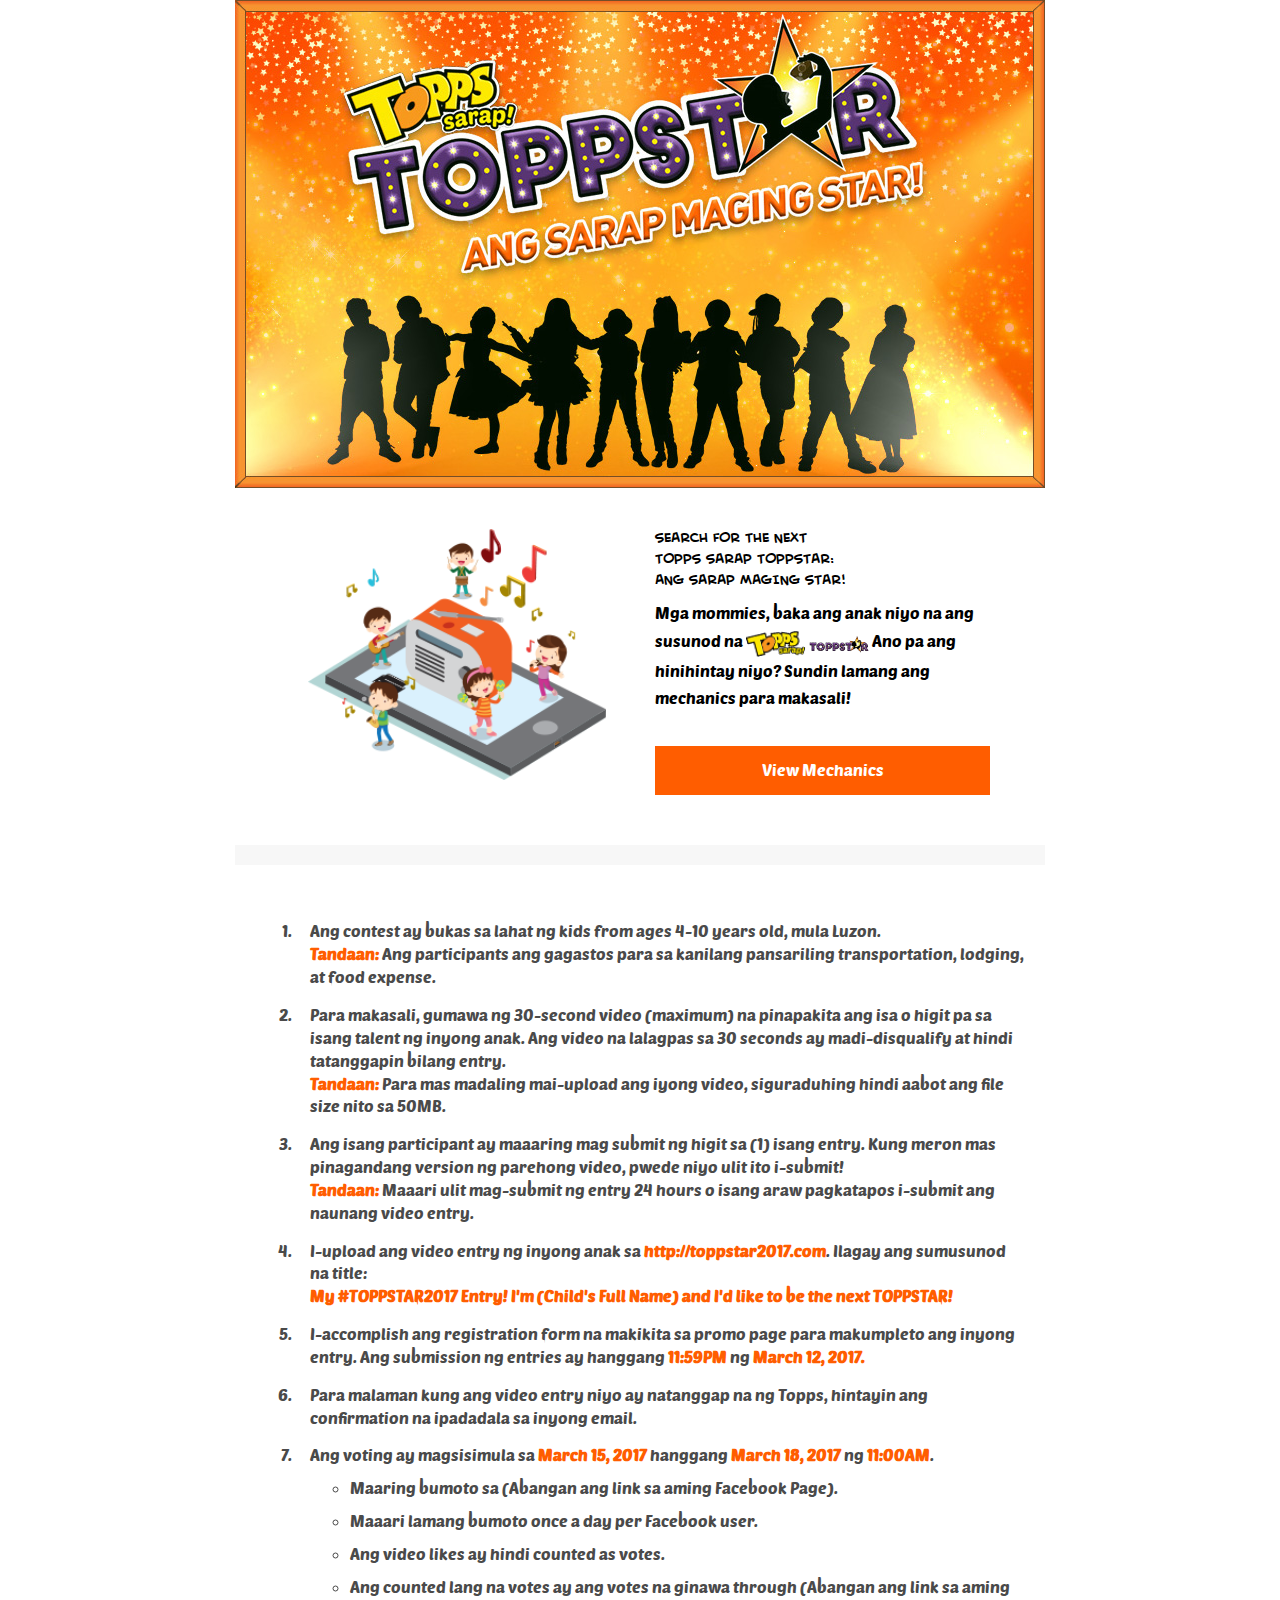
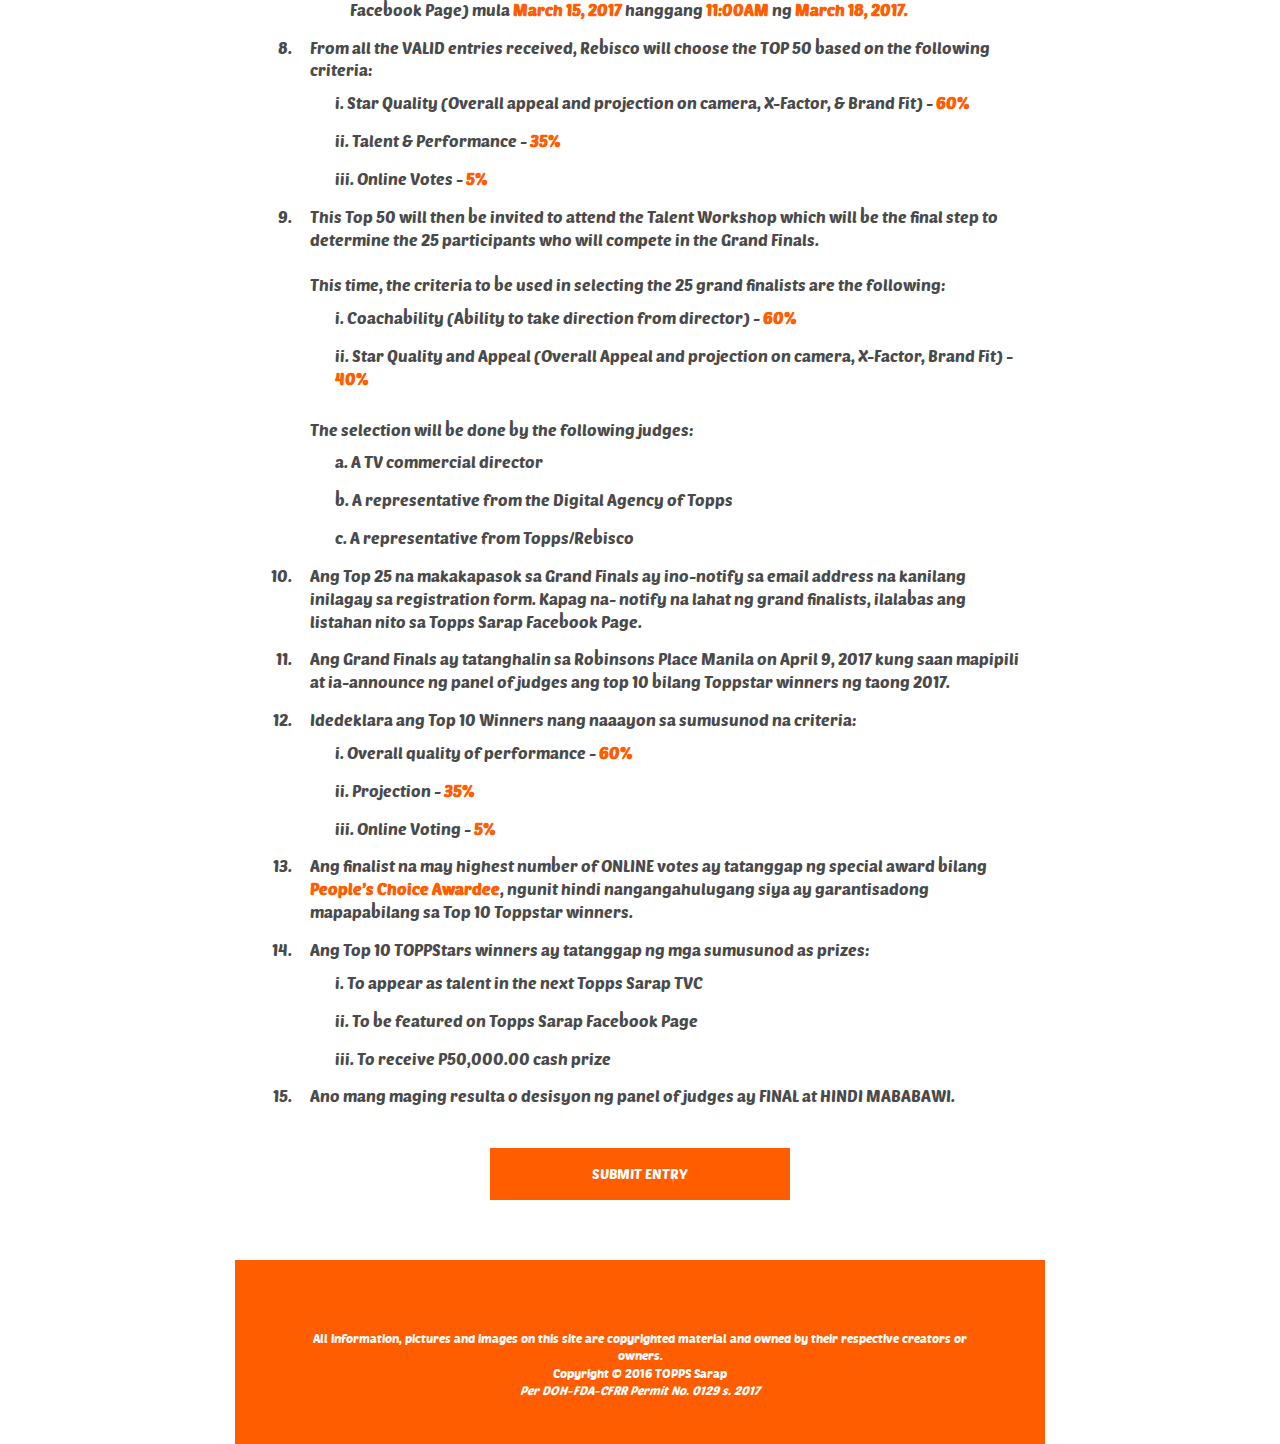
==== index.html @ 6202a11b "all are added" ====
<!DOCTYPE html>
<html lang="en">
  <head>
    <meta charset="utf-8">
    <meta http-equiv="X-UA-Compatible" content="IE=edge">
    <meta name="viewport" content="width=device-width, initial-scale=1">
    <!-- The above 3 meta tags *must* come first in the head; any other head content must come *after* these tags -->
    <title>Topps</title>

    <!-- Bootstrap -->
    <link href="bootstrap/css/bootstrap.min.css" rel="stylesheet">
    <!-- Custom CSS -->
    <link href="css/input.css" rel="stylesheet">
    <!-- Add fancybox -->
    <link rel="stylesheet" href="fancybox/source/jquery.fancybox.css" type="text/css" media="screen" />
    <link rel="stylesheet" href="fancybox/source/helpers/jquery.fancybox-buttons.css" type="text/css" media="screen" />
    <link rel="stylesheet" href="fancybox/source/helpers/jquery.fancybox-thumbs.css" type="text/css" media="screen" />

    <!-- HTML5 shim and Respond.js for IE8 support of HTML5 elements and media queries -->
    <!-- WARNING: Respond.js doesn't work if you view the page via file:// -->
    <!--[if lt IE 9]>
      <script src="https://oss.maxcdn.com/html5shiv/3.7.3/html5shiv.min.js"></script>
      <script src="https://oss.maxcdn.com/respond/1.4.2/respond.min.js"></script>
    <![endif]-->
  </head>
  <body>
  <div id='woobox-root'></div>
	<script>(function(d, s, id) {
	var js, fjs = d.getElementsByTagName(s)[0];
	if (d.getElementById(id)) return;
	js = d.createElement(s); js.id = id;
	js.src = "//woobox.com/js/plugins/woo.js";
	fjs.parentNode.insertBefore(js, fjs);
	}(document, 'script', 'woobox-sdk'));</script>
  <h1 class="hide">Search for the next toppstar: sarap maging star!</h1>
    <div class="container main-container">
      <div class="header-banner hide">
        <img src="images/logo.png" id="logo" alt="topps-logo">
        <div class="banner-caption">
          <p class="headline">Lorem Ipsum Dolor</p>
          <p>Lorem ipsum dolor sit amet, consectetur adipiscing elit,<br/>
          sed do eiusmod tempor incididunt ut labore et dolore magna aliqua.</p>
        </div>
      </div>

      <div class="header-ban">
        <img src="images/pic1.jpg" id="logo" alt="topps-logo">
      </div>

      <div class="row block-1">
        <div class="col-sm-6 image-block">
          <img src="images/pic2.png" alt="kids" id="kids">
        </div>
        <div class="col-sm-6 descrp">
          <p class="head-p">SEARCH FOR THE NEXT <br/> TOPPS SARAP TOPPSTAR: <br/>ANG SARAP MAGING STAR!</p>
          <p>Mga mommies, baka ang anak niyo na ang <br> susunod na  <img src="images/pic3.png" alt=""> <img src="images/pic4.png" alt=""> Ano pa ang hinihintay niyo? Sundin lamang ang mechanics para makasali!</p>
          <p><a href="#mechanics" class="button-mech desktop">View Mechanics</a></p>
          <p><a href="#mechanics-modal" class="button-mech mobile hide" data-toggle="modal" data-target="#mechnics-modal">View Mechanics</a></p>
        </div>
      </div>

      <div id="submit-entry" class="row block-2">
        <div class="parent-woobox">
          <div class='woobox-offer' data-offer='hb5vfk'></div>
        </div>
        
      </div>

      <div id="mechanics" class="row block-3 desktop">
        <ol>
        <li>Ang contest ay bukas sa lahat ng kids from ages 4-10 years old, mula Luzon.<br/>
              <strong>Tandaan:</strong> Ang participants ang gagastos para sa kanilang pansariling transportation, lodging, at food expense.</li>
        <li>Para makasali, gumawa ng 30-second video (maximum) na pinapakita ang isa o higit pa sa isang talent ng inyong anak. Ang video na lalagpas sa 30 seconds ay madi-disqualify at hindi tatanggapin bilang entry.<br/>
        <strong>Tandaan:</strong> Para mas madaling mai-upload ang iyong video, siguraduhing hindi aabot ang file size nito sa 50MB.</li>
        <li>Ang isang participant ay maaaring mag submit ng higit sa (1) isang entry. Kung meron mas pinagandang version ng parehong video, pwede niyo ulit ito i-submit!<br/>
              <strong>Tandaan:</strong> Maaari ulit mag-submit ng entry 24 hours o isang araw pagkatapos i-submit ang naunang video entry.</li>
        <li>I-upload ang video entry ng inyong anak sa  <strong>http://toppstar2017.com</strong>. Ilagay ang sumusunod na title: <br/>
              <strong>My #TOPPSTAR2017 Entry! I&#39;m (Child&#39;s Full Name) and I&#39;d like to be the next TOPPSTAR!</strong></li>
        <li>I-accomplish ang registration form na makikita sa promo page para makumpleto ang inyong entry. Ang submission ng entries ay hanggang <strong>11:59PM</strong> ng <strong>March 12, 2017.</strong></li>
        <li>Para malaman kung ang video entry niyo ay natanggap na ng Topps, hintayin ang confirmation na ipadadala sa inyong email.</li>
        <li>Ang voting ay magsisimula sa <strong>March 15, 2017</strong> hanggang <strong>March 18, 2017</strong> ng <strong>11:00AM</strong>.
          <ul>
            <li>Maaring bumoto sa (Abangan ang link sa aming Facebook Page).</li>
            <li>Maaari lamang bumoto once a day per Facebook user.</li>
            <li>Ang video likes ay hindi counted as votes.</li>
            <li>Ang counted lang na votes ay ang votes na ginawa through (Abangan ang link sa aming Facebook Page) mula <strong>March 15, 2017</strong> hanggang <strong>11:00AM</strong> ng <strong>March 18, 2017.</strong></li>
          </ul>
        </li>
        <li>From all the VALID entries received, Rebisco will choose the TOP 50 based on the following criteria:<br/>
          <span>i. Star Quality (Overall appeal and projection on camera, X-Factor, &amp; Brand Fit) - <strong>60%</strong></span>
          <span>ii. Talent &amp; Performance - <strong>35%</strong></span>
          <span class="span-last">iii. Online Votes - <strong>5%</strong></span>
        </li>
        <li>This Top 50 will then be invited to attend the Talent Workshop which will be the final step to determine the 25 participants who will compete in the Grand Finals. <br/><br/>
          This time, the criteria to be used in selecting the 25 grand finalists are the following:<br/>
          <span>i. Coachability (Ability to take direction from director) - <strong>60%</strong></span>
          <span>ii. Star Quality and Appeal (Overall Appeal and projection on camera, X-Factor, Brand Fit) - <strong>40%</strong></span>

          <br/>The selection will be done by the following judges:<br/>
          <span>a. A TV commercial director</span>
          <span>b. A representative from the Digital Agency of Topps</span>
          <span class="span-last">c. A representative from Topps/Rebisco</span>
        </li>
        <li>Ang Top 25 na makakapasok sa Grand Finals ay ino-notify sa email address na kanilang inilagay sa registration form. Kapag na- notify na lahat ng grand finalists, ilalabas ang listahan nito sa Topps Sarap Facebook Page.</li>
        <li>Ang Grand Finals ay tatanghalin sa Robinsons Place Manila on April 9, 2017 kung saan mapipili at ia-announce ng panel of judges ang top 10 bilang Toppstar winners ng taong 2017.</li>
        <li>Idedeklara ang Top 10 Winners nang naaayon sa sumusunod na criteria:<br/>
            <span>i. Overall quality of performance - <strong>60%</strong></span>
            <span>ii. Projection - <strong>35%</strong></span>
            <span class ="span-last">iii. Online Voting - <strong>5%</strong></span>
        </li>
        <li>Ang finalist na may highest number of ONLINE votes ay tatanggap ng special award bilang <strong>People’s Choice Awardee</strong>, ngunit hindi nangangahulugang siya ay garantisadong mapapabilang sa Top 10 Toppstar winners.</li>
        <li>Ang Top 10 TOPPStars winners ay tatanggap ng mga sumusunod as prizes:<br/>
            <span>i. To appear as talent in the next Topps Sarap TVC</span>
            <span>ii. To be featured on Topps Sarap Facebook Page</span>
            <span class="span-last">iii. To receive P50,000.00 cash prize</span>
        </li>
        <li>Ano mang maging resulta o desisyon ng panel of judges ay FINAL at HINDI MABABAWI.</li>
        </ol>

        <a href = "#submit-entry">SUBMIT ENTRY</a>

      </div>

      <div id="mechnics-modal" class="modal fade" role="dialog">
        <div class="modal-dialog ">
          <div class="modal-content">
            <div class="modal-header">
              <button type="button" class="close" data-dismiss="modal">&times;</button>
              <h4 class="modal-title">Toppstar Mechanics</h4>
            </div>
            <div class="modal-body">
              <div id="mechanics" class="row block-3 mobile">
                <ol>
                <li>Ang contest ay bukas sa lahat ng kids from ages 4-10 years old, mula Luzon.<br/>
                      <strong>Tandaan:</strong> Ang participants ang gagastos para sa kanilang pansariling transportation, lodging, at food expense.</li>
                <li>Para makasali, gumawa ng 30-second video (maximum) na pinapakita ang isa o higit pa sa isang talent ng inyong anak. Ang video na lalagpas sa 30 seconds ay madi-disqualify at hindi tatanggapin bilang entry.</li>
                <li>Ang isang participant ay maaaring mag submit ng higit sa (1) isang entry. Kung meron mas pinagandang version ng parehong video, pwede niyo ulit ito i-submit!<br/>
                      <strong>Tandaan:</strong> Maaari ulit mag-submit ng entry 24 hours o isang araw pagkatapos i-submit ang naunang video entry.</li>
                <li>I-upload ang video entry ng inyong anak sa &lt;Facebook microsite link&gt;. Ilagay ang sumusunod na title: <br/>
                      <strong>My #TOPPSTAR2017 Entry! I&#39;m (Child&#39;s Full Name) and I&#39;d like to be the next TOPPSTAR!</strong></li>
                <li>I-accomplish ang registration form na makikita sa promo page para makumpleto ang inyong entry. Ang submission ng entries ay hanggang <strong>11:00AM</strong> ng <strong>March 9, 2017.</strong></li>
                <li>Para malaman kung ang video entry niyo ay natanggap na ng Topps, hintayin ang confirmation na ipadadala sa inyong email.</li>
                <li>Ang voting ay magsisimula sa <strong>March 10, 2017</strong> hanggang <strong>March 13, 2017</strong> ng <strong>11:00AM</strong>.
                  <ul>
                    <li>Maaring bumoto sa &lt;link&gt;.</li>
                    <li>Maaari lamang bumoto once a day per Facebook user.</li>
                    <li>Ang video likes ay hindi counted as votes.</li>
                    <li>Ang counted lang na votes ay ang votes na ginawa thru the &lt;link&gt; mula <strong>March 10, 2017</strong> hanggang <strong>11:00AM</strong> ng <strong>March 13, 2017.</strong></li>
                  </ul>
                </li>
                <li>From all the VALID entries received, Rebisco will choose the TOP 50 based on the following criteria:<br/>
                  <span>i. Star Quality (Overall appeal and projection on camera, X-Factor, &amp; Brand Fit) - <strong>60%</strong></span>
                  <span>ii. Talent &amp; Performance - <strong>35%</strong></span>
                  <span class="span-last">iii. Online Votes - <strong>5%</strong></span>
                </li>
                <li>This Top 50 will then be invited to attend the Talent Workshop which will be the final step to determine the 25 participants who will compete in the Grand Finals. <br/><br/>
                  This time, the criteria to be used in selecting the 25 grand finalists are the following:<br/>
                  <span>i. Coachability (Ability to take direction from director) - <strong>60%</strong></span>
                  <span>ii. Star Quality and Appeal (Overall Appeal and projection on camera, X-Factor, Brand Fit) - <strong>40%</strong></span>

                  <br/>The selection will be done by the following judges:<br/>
                  <span>a. A TV commercial director</span>
                  <span>b. A representative from the Digital Agency of Topps</span>
                  <span class="span-last">c. A representative from Topps/Rebisco</span>
                </li>
                <li>Ang Top 25 na makakapasok sa Grand Finals ay ino-notify sa email address na kanilang inilagay sa registration form. Kapag na- notify na lahat ng grand finalists, ilalabas ang listahan nito sa Topps Sarap Facebook Page.</li>
                <li>Ang Grand Finals ay tatanghalin sa &lt;venue&gt; on April 9, 2017 kung saan mapipili at ia-announce ng panel of judges ang top 10 bilang Toppstar winners ng taong 2017.</li>
                <li>Idedeklara ang Top 10 Winners nang naaayon sa sumusunod na criteria:<br/>
                    <span>i. Overall quality of performance - <strong>60%</strong></span>
                    <span>ii. Projection - <strong>35%</strong></span>
                    <span class ="span-last">iii. Online Voting - <strong>5%</strong></span>
                </li>
                <li>Ang finalist na may highest number of ONLINE votes ay tatanggap ng special award bilang <strong>People’s Choice Awardee</strong>, ngunit hindi nangangahulugang siya ay garantisadong mapapabilang sa Top 10 Toppstar winners.</li>
                <li>Ang Top 10 TOPPStars winners ay tatanggap ng mga sumusunod as prizes:<br/>
                    <span>i. To appear as talent in the next Topps Sarap TVC</span>
                    <span>ii. To be featured on Topps Sarap Facebook Page</span>
                    <span class="span-last">iii. To receive P50,000.00 cash prize</span>
                </li>
                <li>Ano mang maging resulta o desisyon ng panel of judges ay FINAL at HINDI MABABAWI.</li>
                </ol>
              </div> <!-- mechanics -->
            </div>
          </div> <!-- modal-content -->
        </div>
      </div>
      <footer>
        <p class="text-center">All information, pictures and images on this site are copyrighted material and owned by their respective creators or owners.<br/>Copyright © 2016 TOPPS Sarap<br/>
        <i>Per DOH-FDA-CFRR Permit No. 0129 s. 2017</i></p>
      </footer>
    </div>
    <!-- jQuery (necessary for Bootstrap's JavaScript plugins) -->
    <script src="//ajax.googleapis.com/ajax/libs/jquery/1.12.4/jquery.min.js"></script>
    <!-- Include all compiled plugins (below), or include individual files as needed -->
    <script src="bootstrap/js/bootstrap.min.js"></script>
    <script src="js/topps.js"></script>

    <!-- Add fancyBox -->
    <script type="text/javascript" src="fancybox/source/jquery.fancybox.pack.js?v=2.1.6"></script>
    <script type="text/javascript" src="fancybox/source/helpers/jquery.fancybox-buttons.js"></script>
    <script type="text/javascript" src="fancybox/source/helpers/jquery.fancybox-media.js"></script>
    <script type="text/javascript" src="fancybox/source/helpers/jquery.fancybox-thumbs.js"></script>
  </body>
</html>
---- css/input.css ----
@font-face {
  font-family: 'creativeblock_bbbold';
  src: url("../fonts/creabbb-webfont.woff2") format("woff2"), url("../fonts/creabbb-webfont.woff") format("woff");
  font-weight: normal;
  font-style: normal;
}
@font-face {
  font-family: 'creativeblock_bbregular';
  src: url("../fonts/creabbrg-webfont.woff2") format("woff2"), url("../fonts/creabbrg-webfont.woff") format("woff");
  font-weight: normal;
  font-style: normal;
}
@font-face {
  font-family: 'LatoRegular';
  src: url("../fonts/lato-reg-webfont.eot");
  src: url("../fonts/lato-reg-webfont.eot?#iefix") format("embedded-opentype"), url("../fonts/lato-reg-webfont.woff") format("woff"), url("../fonts/lato-reg-webfont.ttf") format("truetype"), url("../fonts/lato-reg-webfont.svg#LatoRegular") format("svg");
  font-weight: normal;
  font-style: normal;
}
@font-face {
  font-family: 'LatoBold';
  src: url("../fonts/lato-bol-webfont.eot");
  src: url("../fonts/lato-bol-webfont.eot?#iefix") format("embedded-opentype"), url("../fonts/lato-bol-webfont.woff") format("woff"), url("../fonts/lato-bol-webfont.ttf") format("truetype"), url("../fonts/lato-bol-webfont.svg#LatoBold") format("svg");
  font-weight: normal;
  font-style: normal;
}
@font-face {
  font-family: 'LatoBlack';
  src: url("../fonts/lato-bla-webfont.eot");
  src: url("../fonts/lato-bla-webfont.eot?#iefix") format("embedded-opentype"), url("../fonts/lato-bla-webfont.woff") format("woff"), url("../fonts/lato-bla-webfont.ttf") format("truetype"), url("../fonts/lato-bla-webfont.svg#LatoBlack") format("svg");
  font-weight: normal;
  font-style: normal;
}
@font-face {
  font-family: 'LatoItalic';
  src: url("../fonts/lato-regita-webfont.eot");
  src: url("../fonts/lato-regita-webfont.eot?#iefix") format("embedded-opentype"), url("../fonts/lato-regita-webfont.woff") format("woff"), url("../fonts/lato-regita-webfont.ttf") format("truetype"), url("../fonts/lato-regita-webfont.svg#LatoItalic") format("svg");
  font-weight: normal;
  font-style: normal;
}
@font-face {
  font-family: 'LatoBoldItalic';
  src: url("../fonts/lato-bolita-webfont.eot");
  src: url("../fonts/lato-bolita-webfont.eot?#iefix") format("embedded-opentype"), url("../fonts/lato-bolita-webfont.woff") format("woff"), url("../fonts/lato-bolita-webfont.ttf") format("truetype"), url("../fonts/lato-bolita-webfont.svg#LatoBoldItalic") format("svg");
  font-weight: normal;
  font-style: normal;
}
@font-face {
  font-family: 'LatoBlackItalic';
  src: url("../fonts/lato-blaita-webfont.eot");
  src: url("../fonts/lato-blaita-webfont.eot?#iefix") format("embedded-opentype"), url("../fonts/lato-blaita-webfont.woff") format("woff"), url("../fonts/lato-blaita-webfont.ttf") format("truetype"), url("../fonts/lato-blaita-webfont.svg#LatoBlackItalic") format("svg");
  font-weight: normal;
  font-style: normal;
}
@font-face {
  font-family: 'latolight';
  src: url("../fonts/lato-light-webfont.woff2") format("woff2"), url("../fonts/lato-light-webfont.woff") format("woff");
  font-weight: normal;
  font-style: normal;
}
@font-face {
  font-family: 'dksugary';
  src: url("../fonts/dk_sugary_pancake_0-webfont.woff2") format("woff2"), url("../fonts/dk_sugary_pancake_0-webfont.woff") format("woff");
  font-weight: normal;
  font-style: normal;
}
@font-face {
  font-family: 'poetsen';
  src: url("../fonts/poetsenone-regular-webfont.woff2") format("woff2"), url("../fonts/poetsenone-regular-webfont.woff") format("woff");
  font-weight: normal;
  font-style: normal;
}
body {
  overflow-x: hidden;
}

.main-container {
  max-width: 810px;
  margin: 0 auto;
  display: block;
  width: 100%;
  background-color: #fff;
  padding: 0;
  position: relative;
}

.header-banner {
  background-image: url(../images/banner.jpg);
  background-size: cover;
  background-position: center left;
  background-repeat: no-repeat;
  min-height: 488px;
  position: relative;
}
.header-banner #logo {
  position: relative;
  display: block;
  width: 100%;
  max-height: 296px;
  max-width: 360px;
  padding-top: 37px;
  padding-left: 16px;
  padding-right: 16px;
}

.header-ban img#logo {
  width: 100%;
}

.banner-caption {
  position: relative;
  padding-left: 24px;
  padding-top: 45px;
  padding-bottom: 30px;
  padding-right: 24px;
  display: block;
}
.banner-caption .headline {
  font-family: 'creativeblock_bbbold';
  font-size: 32px;
  color: #fff;
}
.banner-caption p {
  color: #fff;
  font-family: 'poetsen';
  font-size: 16px;
  margin: 0;
}

.block-1 {
  margin: 0;
  padding: 40px;
  position: relative;
}
.block-1 .image-block img {
  width: 90%;
  margin: 0 auto;
  display: block;
}
.block-1 .descrp p {
  font-size: 16px;
  font-style: bold;
  color: black;
}
.block-1 .descrp img {
  width: 60px;
}

.block-2 {
  padding: 20px 30px 0 30px;
  background-color: #f7f7f7;
  margin: 0;
}
.block-2 h2.entry {
  font-family: 'creativeblock_bbbold';
  font-size: 40px;
  color: #ff5d00;
  padding: 30px 0 0px 22px;
}
.block-2 h2.onlinevoting-announcement {
  font-size: 17px;
  padding: 5px 0 22px 22px;
  line-height: 1.5em;
  font-family: 'poetsen';
  color: #ff5d00;
}
.block-2 .footer.page-component {
  display: none;
}
.block-2 form.woob-form {
  display: block;
}
.block-2 form.woob-form .input-label {
  font-family: 'poetsen';
}

.block-3 {
  margin: 0;
  padding: 40px 20px;
}
.block-3 span {
  display: block;
  padding: 10px 0 5px 25px;
}
.block-3 span.span-last {
  padding-bottom: 0;
}
.block-3 ol > li {
  padding-left: 15px;
  margin: 15px 0;
}
.block-3 li {
  font-size: 16px;
  color: #4a4a4a;
  font-family: 'poetsen';
  margin: 10px 0;
}
.block-3 strong {
  font-family: 'poetsen';
  color: #ff5d00;
}
.block-3 a {
  display: block;
  max-width: 300px;
  text-align: center;
  padding: 15px;
  border: 1px solid #ff5d00;
  color: #fff;
  font-family: 'poetsen';
  border-radius: 10px;
  margin: 40px auto 20px;
  text-decoration: none;
  background-color: #ff5d00;
  border-radius: 0;
}
.block-3 a:hover {
  background-color: #ff5d00;
  color: #FFF;
}

.descrp p {
  color: #4a4a4a;
  font-size: 18px;
  font-family: 'poetsen';
  line-height: 1.7em;
}
.descrp p:nth-child(3) {
  margin-top: 34px;
  display: block;
}
.descrp .head-p {
  font-family: 'creativeblock_bbregular';
  font-size: 22px;
  color: #f2614d;
  line-height: 1.3em;
}
.descrp a.button-mech {
  text-decoration: none;
  text-align: center;
  padding: 10px;
  border: 1px solid #ff5d00;
  font-family: 'poetsen';
  color: #fff;
  border-radius: 0px;
  width: 100%;
  display: block;
  background-color: #ff5d00;
}
.descrp a.button-mech:hover {
  background-color: #ff5d00;
  color: #fff !important;
}

footer {
  padding: 50px 26px 25px 26px;
  background-color: #ff5d00;
}
footer p {
  color: #fff;
  font-family: 'poetsen';
  font-size: 12px;
  margin: 0 auto;
  max-width: 703px;
  padding: 20px;
}

.block-3.mobile {
  padding: 0 !important;
}

#mechnics-modal {
  padding: 0 !important;
}

.button-mech.mobile {
  display: block;
}

.block-3.desktop {
  display: block !important;
}

span#logo {
  background: url(../images/logo-inline.png) no-repeat;
  background-size: cover;
  position: relative;
  text-indent: -999999em;
  color: #fff;
  height: 43px;
  background-position: 2px -3px;
  width: 101px;
  display: inline-block;
}

.parent-woobox {
  position: relative;
  display: block;
  width: 100%;
}

.woobox-offer {
  position: relative;
  display: block;
}

@media (max-width: 768px) {
  .block-1 {
    padding: 20px 20px 0 20px;
  }
  .block-1 .image-block {
    padding-bottom: 20px;
  }

  .block-2 {
    padding: 20px 15px 0 15px;
  }
  .block-2 h2.entry {
    font-size: 22px;
    padding: 0;
  }

  footer.page-component {
    height: 10px !important;
  }

  #mechanics ol {
    padding: 0 10px 0 20px;
  }

  .descrp .head-p {
    font-size: 16px;
  }

  .block-3 span {
    padding: 10px 0 5px 15px;
  }

  iframe#hb5vfk_0_offer {
    width: 100%;
    display: block;
    position: relative;
    overflow-x: hidden;
  }

  .button-mech.mobile {
    display: block !important;
  }

  .button-mech.desktop {
    display: none !important;
  }

  .block-3.desktop {
    display: none !important;
  }
}

/*# sourceMappingURL=input.css.map */
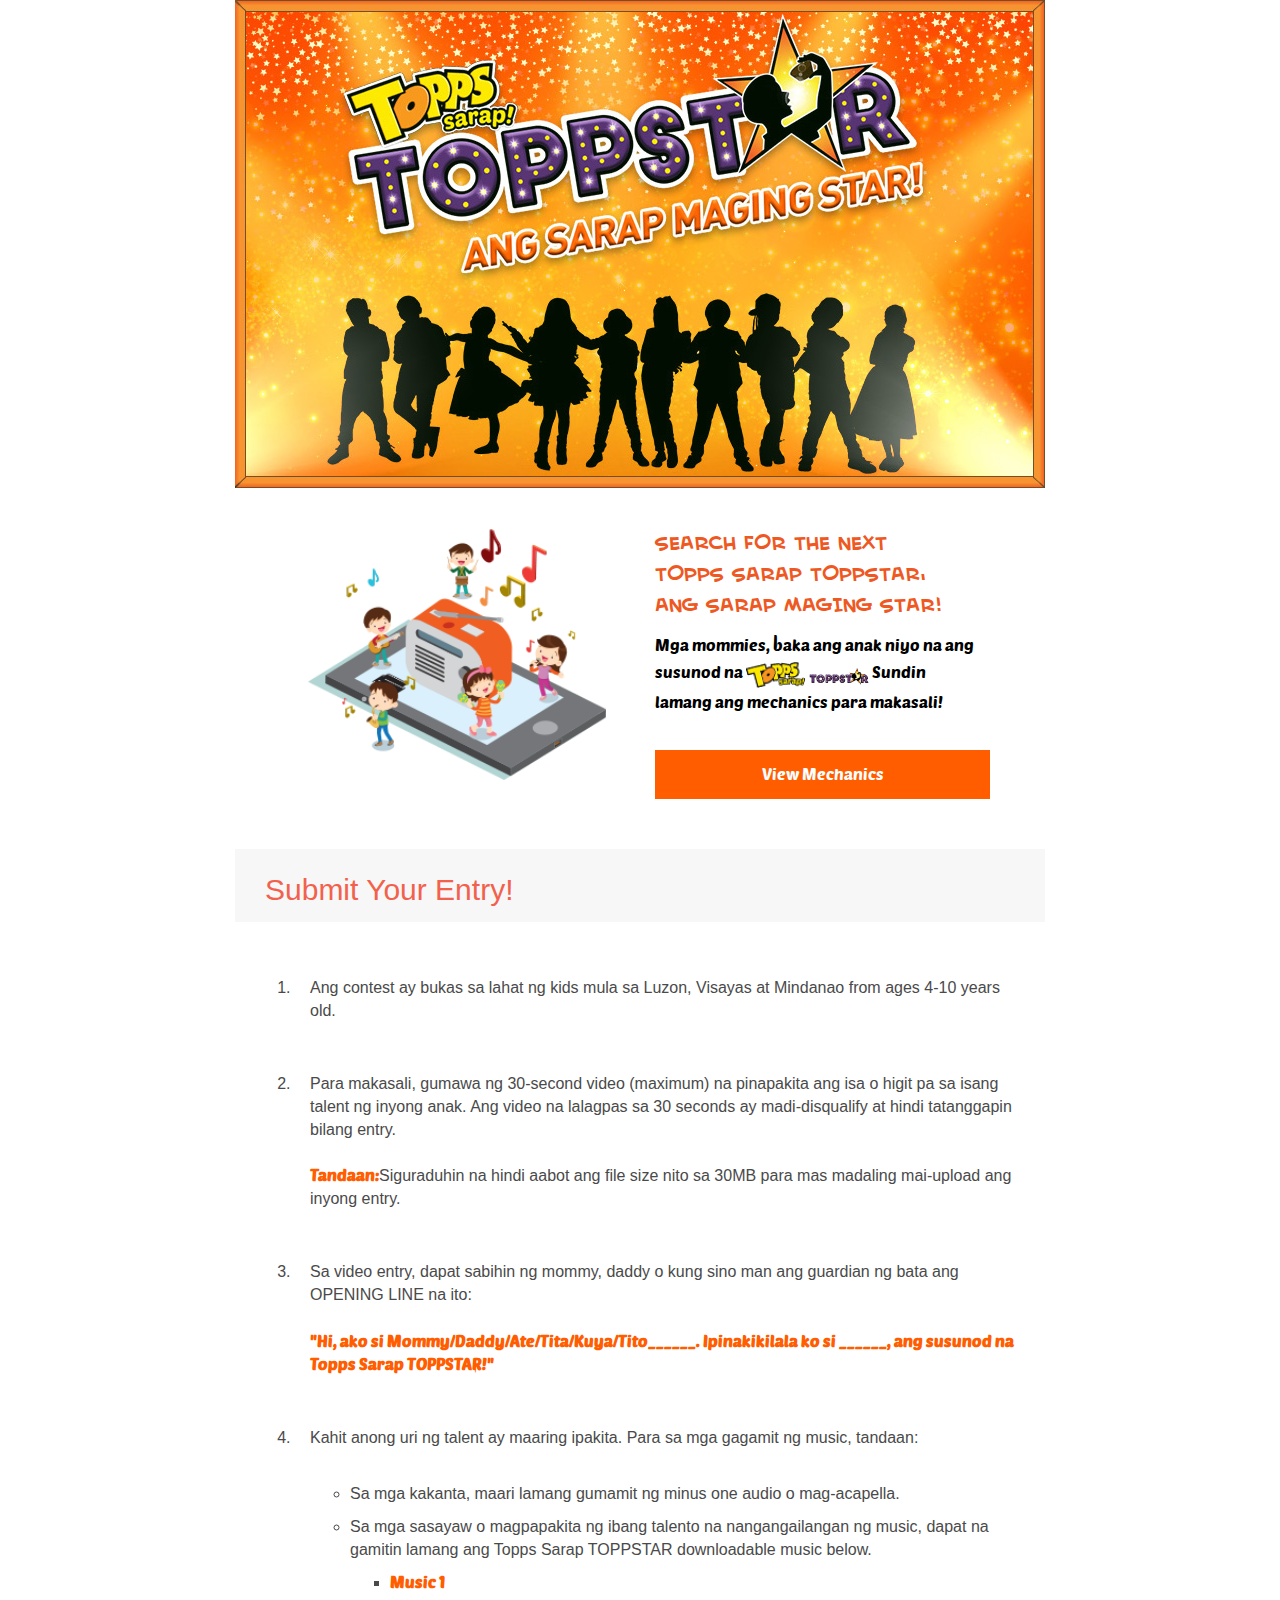
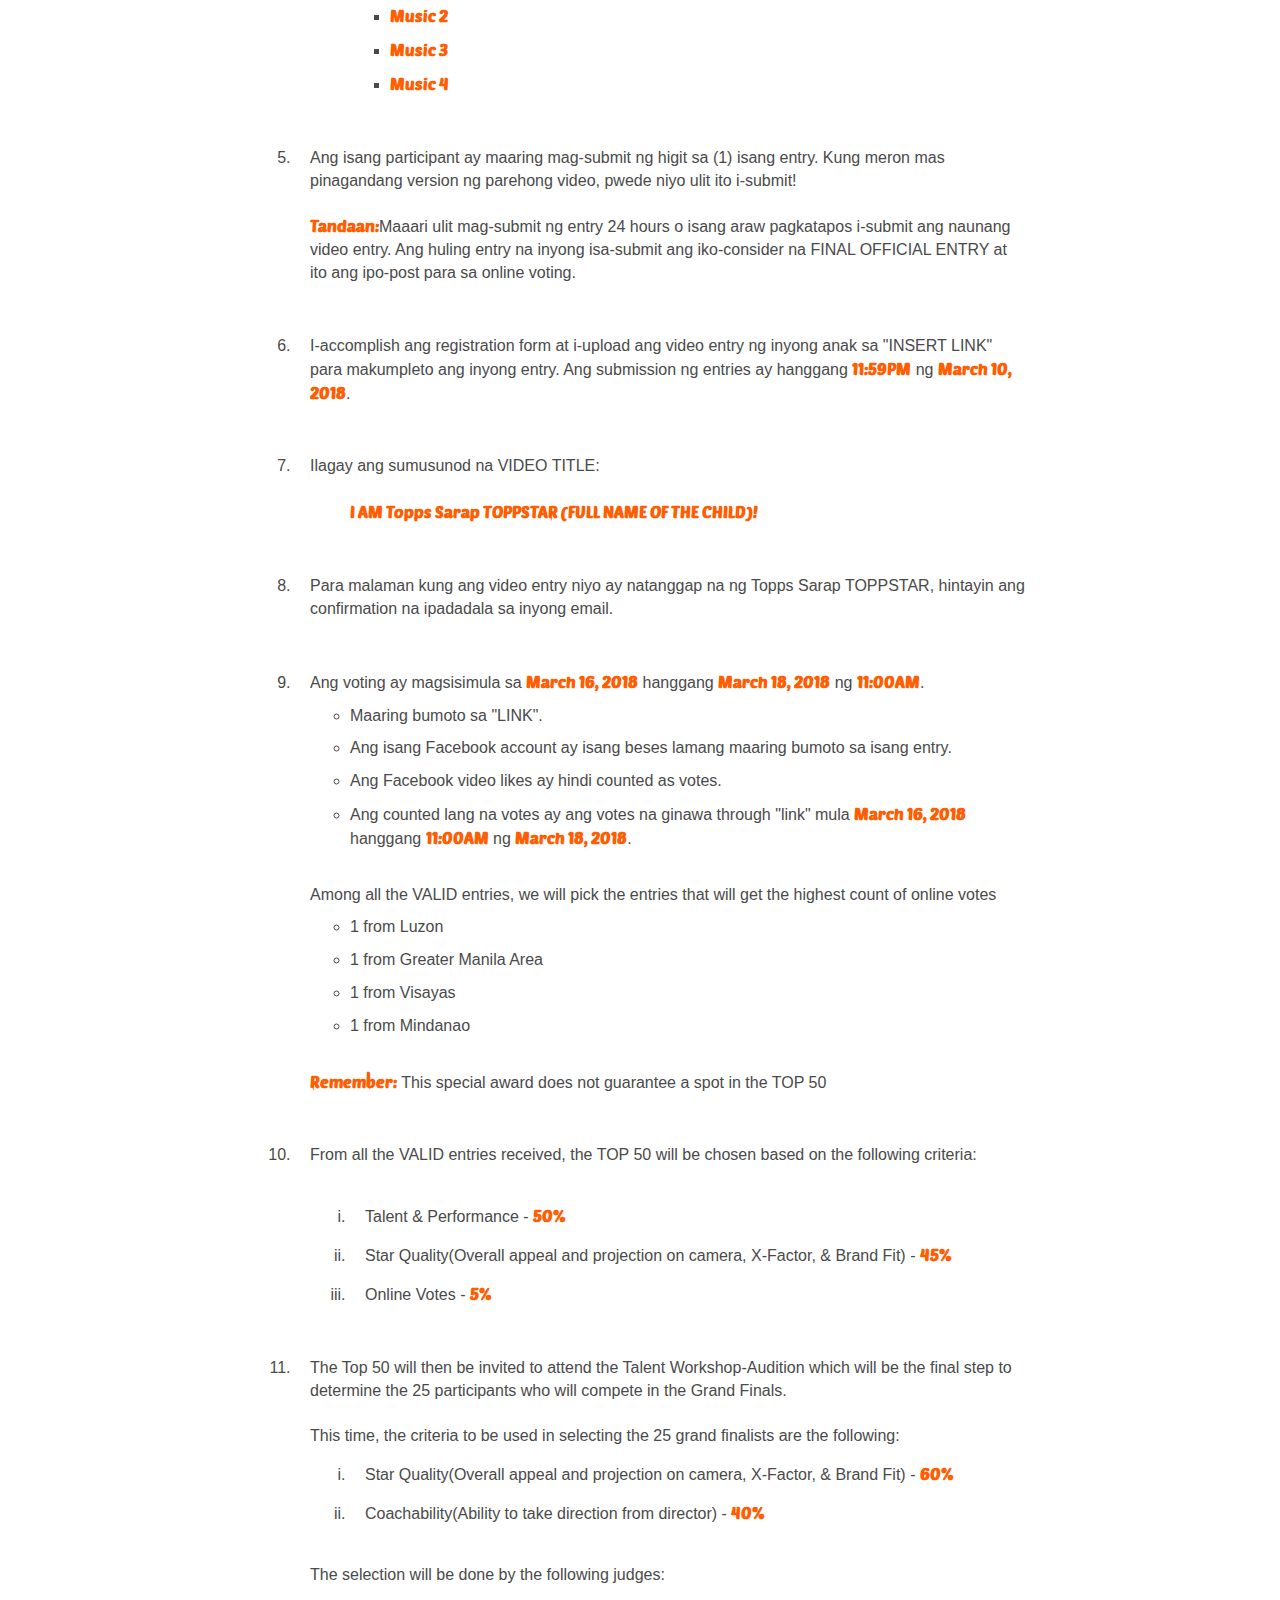
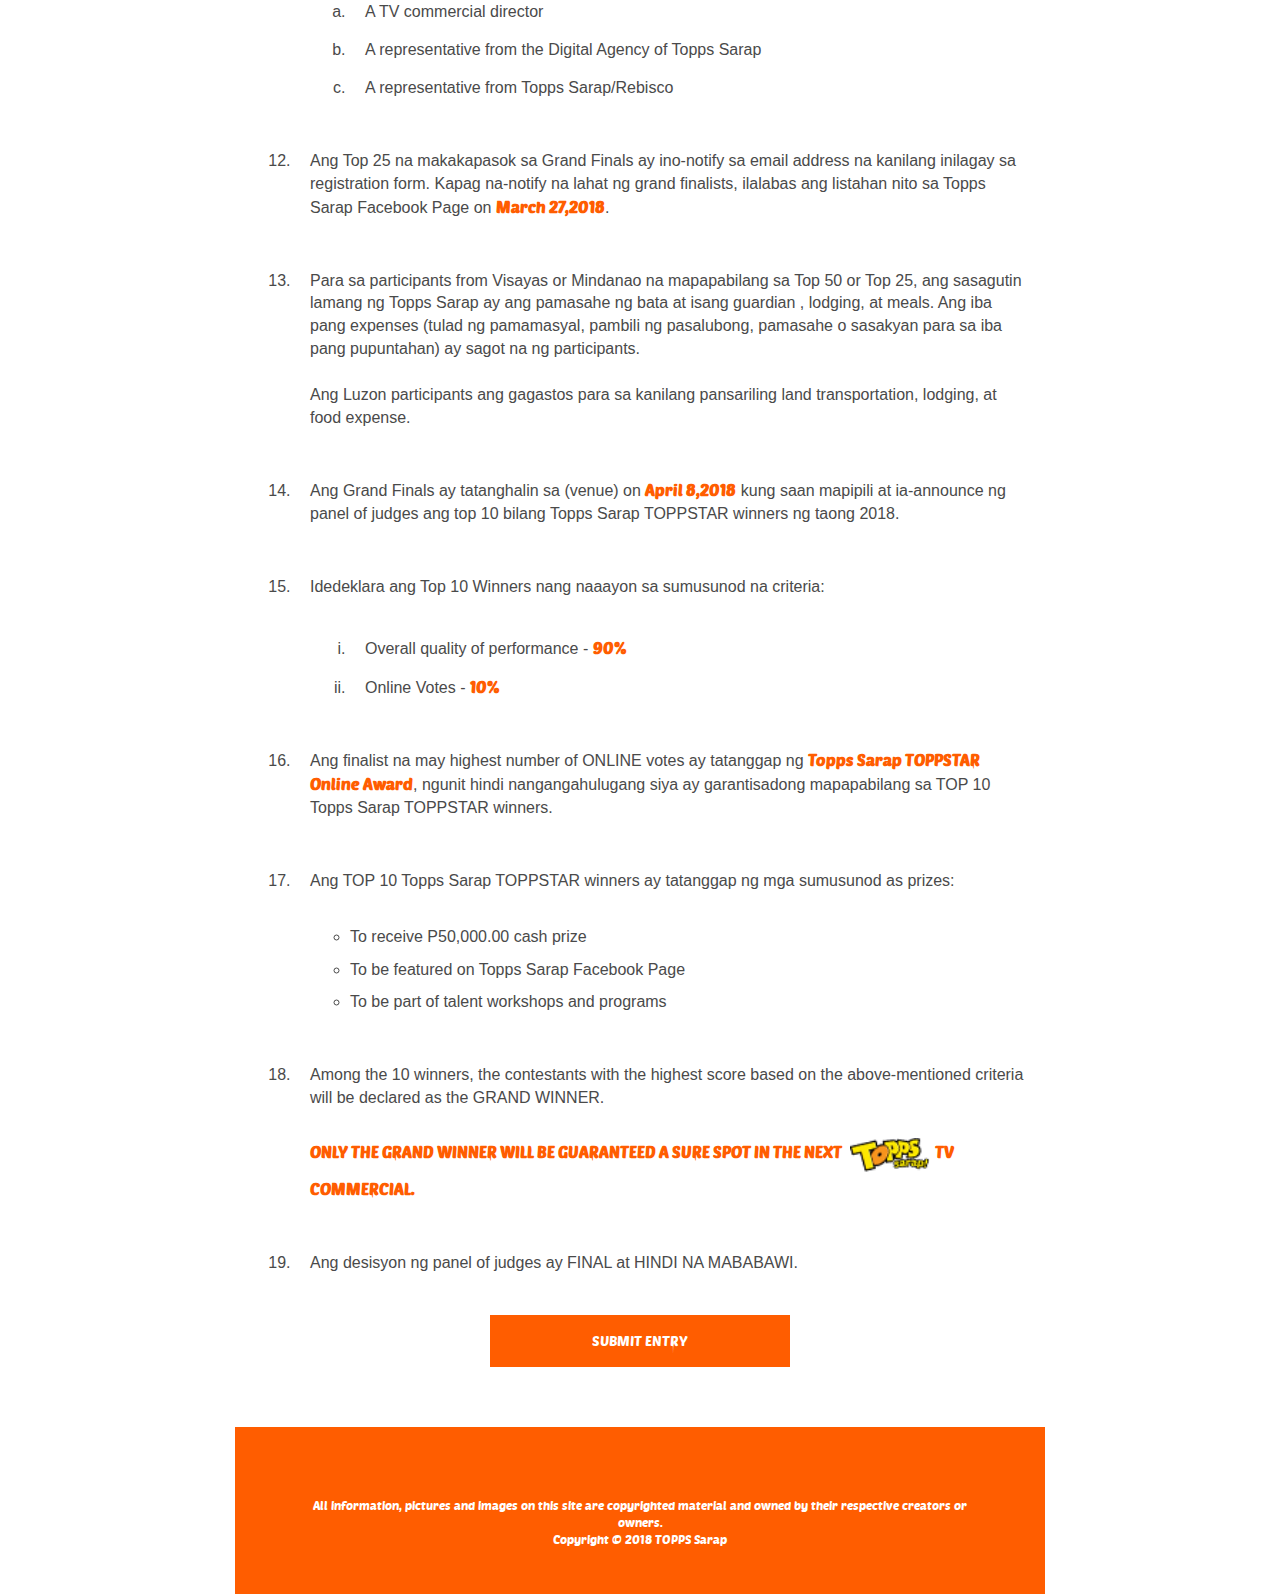
==== commit b63d6ce8: "design and content are done" ====
--- a/index.html
+++ b/index.html
@@ -53,73 +53,152 @@
         </div>
         <div class="col-sm-6 descrp">
           <p class="head-p">SEARCH FOR THE NEXT <br/> TOPPS SARAP TOPPSTAR: <br/>ANG SARAP MAGING STAR!</p>
-          <p>Mga mommies, baka ang anak niyo na ang <br> susunod na  <img src="images/pic3.png" alt=""> <img src="images/pic4.png" alt=""> Ano pa ang hinihintay niyo? Sundin lamang ang mechanics para makasali!</p>
+          <p>Mga mommies, baka ang anak niyo na ang <br> susunod na  <img src="images/pic3.png" alt=""> <img src="images/pic4.png" alt=""> Sundin <br> lamang ang mechanics para makasali!</p>
           <p><a href="#mechanics" class="button-mech desktop">View Mechanics</a></p>
           <p><a href="#mechanics-modal" class="button-mech mobile hide" data-toggle="modal" data-target="#mechnics-modal">View Mechanics</a></p>
         </div>
       </div>
 
-      <div id="submit-entry" class="row block-2">
+      <!--<div id="submit-entry" class="row block-2">
         <div class="parent-woobox">
           <div class='woobox-offer' data-offer='hb5vfk'></div>
         </div>
         
+      </div>-->
+
+
+    <div class="row block-2">
+      <div class="Submit_Entry">
+        <p class="sub_entry_head">Submit Your Entry!</p>
       </div>
-
-      <div id="mechanics" class="row block-3 desktop">
-        <ol>
-        <li>Ang contest ay bukas sa lahat ng kids from ages 4-10 years old, mula Luzon.<br/>
-              <strong>Tandaan:</strong> Ang participants ang gagastos para sa kanilang pansariling transportation, lodging, at food expense.</li>
-        <li>Para makasali, gumawa ng 30-second video (maximum) na pinapakita ang isa o higit pa sa isang talent ng inyong anak. Ang video na lalagpas sa 30 seconds ay madi-disqualify at hindi tatanggapin bilang entry.<br/>
-        <strong>Tandaan:</strong> Para mas madaling mai-upload ang iyong video, siguraduhing hindi aabot ang file size nito sa 50MB.</li>
-        <li>Ang isang participant ay maaaring mag submit ng higit sa (1) isang entry. Kung meron mas pinagandang version ng parehong video, pwede niyo ulit ito i-submit!<br/>
-              <strong>Tandaan:</strong> Maaari ulit mag-submit ng entry 24 hours o isang araw pagkatapos i-submit ang naunang video entry.</li>
-        <li>I-upload ang video entry ng inyong anak sa  <strong>http://toppstar2017.com</strong>. Ilagay ang sumusunod na title: <br/>
-              <strong>My #TOPPSTAR2017 Entry! I&#39;m (Child&#39;s Full Name) and I&#39;d like to be the next TOPPSTAR!</strong></li>
-        <li>I-accomplish ang registration form na makikita sa promo page para makumpleto ang inyong entry. Ang submission ng entries ay hanggang <strong>11:59PM</strong> ng <strong>March 12, 2017.</strong></li>
-        <li>Para malaman kung ang video entry niyo ay natanggap na ng Topps, hintayin ang confirmation na ipadadala sa inyong email.</li>
-        <li>Ang voting ay magsisimula sa <strong>March 15, 2017</strong> hanggang <strong>March 18, 2017</strong> ng <strong>11:00AM</strong>.
+    </div>
+
+    <div id="mechanics" class="row block-3 desktop">
+      <ol>
+        <li>Ang contest ay bukas sa lahat ng kids mula sa Luzon, Visayas at Mindanao from ages 4-10 years old.</li><br>
+
+        <li>Para makasali, gumawa ng 30-second video (maximum) na pinapakita ang isa o higit pa sa isang talent ng inyong anak. Ang video na lalagpas sa 30 seconds ay madi-disqualify at hindi tatanggapin bilang entry.<br/><br/>
+          <strong>Tandaan:</strong>Siguraduhin na hindi aabot ang file size nito sa 30MB para mas madaling mai-upload ang inyong entry.</li><br>
+
+        <li>Sa video entry, dapat sabihin ng mommy, daddy o kung sino man ang guardian ng bata ang OPENING LINE na ito:<br><br>
+              <strong>"Hi, ako si Mommy/Daddy/Ate/Tita/Kuya/Tito______. Ipinakikilala ko si ______, ang susunod na Topps Sarap TOPPSTAR!"</strong></li><br>
+
+        <li>Kahit anong uri ng talent ay maaring ipakita. Para sa mga gagamit ng music, tandaan:
           <ul>
-            <li>Maaring bumoto sa (Abangan ang link sa aming Facebook Page).</li>
-            <li>Maaari lamang bumoto once a day per Facebook user.</li>
-            <li>Ang video likes ay hindi counted as votes.</li>
-            <li>Ang counted lang na votes ay ang votes na ginawa through (Abangan ang link sa aming Facebook Page) mula <strong>March 15, 2017</strong> hanggang <strong>11:00AM</strong> ng <strong>March 18, 2017.</strong></li>
+            <br><li>Sa mga kakanta, maari lamang gumamit ng minus one audio o mag-acapella.</li>
+                <li>Sa mga sasayaw o magpapakita ng ibang talento na nangangailangan ng music, dapat na gamitin lamang ang Topps Sarap TOPPSTAR downloadable music below.
+                  <ul>
+                      <li><strong>Music 1</strong></li>
+                      <li><strong>Music 2</strong></li>
+                      <li><strong>Music 3</strong></li>
+                      <li><strong>Music 4</strong></li>
+                  </ul>
+                </li>
           </ul>
-        </li>
-        <li>From all the VALID entries received, Rebisco will choose the TOP 50 based on the following criteria:<br/>
-          <span>i. Star Quality (Overall appeal and projection on camera, X-Factor, &amp; Brand Fit) - <strong>60%</strong></span>
-          <span>ii. Talent &amp; Performance - <strong>35%</strong></span>
-          <span class="span-last">iii. Online Votes - <strong>5%</strong></span>
-        </li>
-        <li>This Top 50 will then be invited to attend the Talent Workshop which will be the final step to determine the 25 participants who will compete in the Grand Finals. <br/><br/>
-          This time, the criteria to be used in selecting the 25 grand finalists are the following:<br/>
-          <span>i. Coachability (Ability to take direction from director) - <strong>60%</strong></span>
-          <span>ii. Star Quality and Appeal (Overall Appeal and projection on camera, X-Factor, Brand Fit) - <strong>40%</strong></span>
-
-          <br/>The selection will be done by the following judges:<br/>
-          <span>a. A TV commercial director</span>
-          <span>b. A representative from the Digital Agency of Topps</span>
-          <span class="span-last">c. A representative from Topps/Rebisco</span>
-        </li>
-        <li>Ang Top 25 na makakapasok sa Grand Finals ay ino-notify sa email address na kanilang inilagay sa registration form. Kapag na- notify na lahat ng grand finalists, ilalabas ang listahan nito sa Topps Sarap Facebook Page.</li>
-        <li>Ang Grand Finals ay tatanghalin sa Robinsons Place Manila on April 9, 2017 kung saan mapipili at ia-announce ng panel of judges ang top 10 bilang Toppstar winners ng taong 2017.</li>
-        <li>Idedeklara ang Top 10 Winners nang naaayon sa sumusunod na criteria:<br/>
-            <span>i. Overall quality of performance - <strong>60%</strong></span>
-            <span>ii. Projection - <strong>35%</strong></span>
-            <span class ="span-last">iii. Online Voting - <strong>5%</strong></span>
-        </li>
-        <li>Ang finalist na may highest number of ONLINE votes ay tatanggap ng special award bilang <strong>People’s Choice Awardee</strong>, ngunit hindi nangangahulugang siya ay garantisadong mapapabilang sa Top 10 Toppstar winners.</li>
-        <li>Ang Top 10 TOPPStars winners ay tatanggap ng mga sumusunod as prizes:<br/>
-            <span>i. To appear as talent in the next Topps Sarap TVC</span>
-            <span>ii. To be featured on Topps Sarap Facebook Page</span>
-            <span class="span-last">iii. To receive P50,000.00 cash prize</span>
-        </li>
-        <li>Ano mang maging resulta o desisyon ng panel of judges ay FINAL at HINDI MABABAWI.</li>
-        </ol>
-
-        <a href = "#submit-entry">SUBMIT ENTRY</a>
-
-      </div>
+        </li><br>
+
+        <li>Ang isang participant ay maaring mag-submit ng higit sa (1) isang entry. Kung meron mas pinagandang version ng parehong video, pwede niyo ulit ito i-submit!<br></br>
+          <strong>Tandaan:</strong>Maaari ulit mag-submit ng entry 24 hours o isang araw pagkatapos i-submit ang naunang video entry.
+        Ang huling entry na inyong isa-submit ang iko-consider na FINAL OFFICIAL ENTRY at ito ang ipo-post para sa online voting.</li><br>
+
+        <li>I-accomplish ang registration form at i-upload ang video entry ng inyong anak sa "INSERT LINK" para makumpleto ang inyong entry.
+          Ang submission ng entries ay hanggang <strong>11:59PM</strong> ng <strong>March 10, 2018</strong>.
+        </li><br>
+
+        <li>Ilagay ang sumusunod na VIDEO TITLE: <br><br>
+          <ul><strong> I AM Topps Sarap TOPPSTAR (FULL NAME OF THE CHILD)!</strong></ul>
+        </li><br>
+        
+        <li>Para malaman kung ang video entry niyo ay natanggap na ng Topps Sarap TOPPSTAR, hintayin ang confirmation na ipadadala sa inyong email.</li><br>
+
+        <li>Ang voting ay magsisimula sa <strong>March 16, 2018</strong> hanggang <strong>March 18, 2018</strong> ng 
+          <strong>11:00AM</strong>. 
+          <ul>
+              <li>Maaring bumoto sa "LINK".</li>
+              <li>Ang isang Facebook account ay isang beses lamang maaring bumoto sa isang entry.</li>
+              <li>Ang Facebook video likes ay hindi counted as votes.</li>
+              <li>Ang counted lang na votes ay ang votes na ginawa through "link" mula <strong>March 16, 2018</strong> 
+              hanggang <strong>11:00AM</strong> ng <strong>March 18, 2018</strong>.</li>
+          </ul><br>
+          <p>Among all the VALID entries, we will pick the entries that will get the highest count of online votes</p>
+          <ul>
+            <li>1 from Luzon</li>
+            <li>1 from Greater Manila Area</li>
+            <li>1 from Visayas</li>
+            <li>1 from Mindanao</li>
+          </ul><br>
+          <p><strong>Remember:</strong> This special award does not guarantee a spot in the TOP 50</p>
+        </li><br>
+
+        <li>From all the VALID entries received, the TOP 50 will be chosen based on the following criteria:
+          <ol type="i">
+            <br><li>Talent & Performance - <strong>50%</strong></li>
+                <li>Star Quality(Overall appeal and projection on camera, X-Factor, & Brand Fit) - <strong>45%</strong></li>
+                <li>Online Votes - <strong>5%</strong></li>
+          </ol>
+        </li><br>
+
+        <li>The Top 50 will then be invited to attend the Talent Workshop-Audition which will be the final step to determine the 
+          25 participants who will compete in the Grand Finals.<br><br>
+          <p>This time, the criteria to be used in selecting the 25 grand finalists are the following:</p>
+          <ol type="i">
+            <li>Star Quality(Overall appeal and projection on camera, X-Factor, & Brand Fit) - <strong>60%</strong></li>
+            <li>Coachability(Ability to take direction from director) - <strong>40%</strong></li>
+          </ol><br>
+          <p>The selection will be done by the following judges:</p>
+          <ol type="a">
+            <li>A TV commercial director</li>
+            <li>A representative from the Digital Agency of Topps Sarap</li>
+            <li>A representative from Topps Sarap/Rebisco</li>
+          </ol>
+        </li><br>
+
+        <li>Ang Top 25 na makakapasok sa Grand Finals ay ino-notify sa email address na kanilang inilagay sa registration
+          form. Kapag na-notify na lahat ng grand finalists, ilalabas ang listahan nito sa Topps Sarap Facebook Page on <strong>March 27,2018</strong>.
+        </li><br>
+
+        <li>Para sa participants from Visayas or Mindanao na mapapabilang sa Top 50 or Top 25, ang sasagutin lamang ng Topps Sarap ay ang
+          pamasahe ng bata at isang guardian , lodging, at meals. Ang iba pang expenses (tulad ng pamamasyal, pambili ng pasalubong,
+          pamasahe o sasakyan para sa iba pang pupuntahan) ay sagot na ng participants. <br><br>
+          Ang Luzon participants ang gagastos para sa kanilang pansariling land transportation, lodging, at food expense.
+        </li><br>
+
+        <li>Ang Grand Finals ay tatanghalin sa (venue) on <strong>April 8,2018</strong> kung saan mapipili at ia-announce ng panel of judges
+          ang top 10 bilang Topps Sarap TOPPSTAR winners ng taong 2018.
+        </li><br>
+
+        <li>Idedeklara ang Top 10 Winners nang naaayon sa sumusunod na criteria:
+            <ol type="i">
+              <br><li>Overall quality of performance - <strong>90%</strong></li>
+                  <li>Online Votes - <strong>10%</strong></li>
+            </ol>
+        </li><br>
+
+        <li>Ang finalist na may highest number of ONLINE votes ay tatanggap ng <strong>Topps Sarap TOPPSTAR Online Award</strong>, ngunit hindi
+          nangangahulugang siya ay garantisadong mapapabilang sa TOP 10 Topps Sarap TOPPSTAR winners.
+        </li><br>
+
+        <li>Ang TOP 10 Topps Sarap TOPPSTAR winners ay tatanggap ng mga sumusunod as prizes:
+          <ul>
+            <br><li>To receive P50,000.00 cash prize</li>
+                <li>To be featured on Topps Sarap Facebook Page</li>
+                <li>To be part of talent workshops and programs</li>
+          </ul>
+        </li><br>
+
+        <li>Among the 10 winners, the contestants with the highest score based on the above-mentioned criteria will be
+          declared as the GRAND WINNER.
+          <br><br>
+          <strong>ONLY THE GRAND WINNER WILL BE GUARANTEED A SURE SPOT IN THE NEXT <img class ="mech_img" src="images/pic3.png" alt="">TV COMMERCIAL.</strong>
+        </li><br>
+
+        <li>Ang desisyon ng panel of judges ay FINAL at HINDI NA MABABAWI.</li>
+
+      </ol>
+      
+      <a href = "#submit-entry">SUBMIT ENTRY</a>
+
+    </div>
 
       <div id="mechnics-modal" class="modal fade" role="dialog">
         <div class="modal-dialog ">
@@ -131,52 +210,204 @@
             <div class="modal-body">
               <div id="mechanics" class="row block-3 mobile">
                 <ol>
-                <li>Ang contest ay bukas sa lahat ng kids from ages 4-10 years old, mula Luzon.<br/>
-                      <strong>Tandaan:</strong> Ang participants ang gagastos para sa kanilang pansariling transportation, lodging, at food expense.</li>
-                <li>Para makasali, gumawa ng 30-second video (maximum) na pinapakita ang isa o higit pa sa isang talent ng inyong anak. Ang video na lalagpas sa 30 seconds ay madi-disqualify at hindi tatanggapin bilang entry.</li>
-                <li>Ang isang participant ay maaaring mag submit ng higit sa (1) isang entry. Kung meron mas pinagandang version ng parehong video, pwede niyo ulit ito i-submit!<br/>
-                      <strong>Tandaan:</strong> Maaari ulit mag-submit ng entry 24 hours o isang araw pagkatapos i-submit ang naunang video entry.</li>
-                <li>I-upload ang video entry ng inyong anak sa &lt;Facebook microsite link&gt;. Ilagay ang sumusunod na title: <br/>
-                      <strong>My #TOPPSTAR2017 Entry! I&#39;m (Child&#39;s Full Name) and I&#39;d like to be the next TOPPSTAR!</strong></li>
-                <li>I-accomplish ang registration form na makikita sa promo page para makumpleto ang inyong entry. Ang submission ng entries ay hanggang <strong>11:00AM</strong> ng <strong>March 9, 2017.</strong></li>
-                <li>Para malaman kung ang video entry niyo ay natanggap na ng Topps, hintayin ang confirmation na ipadadala sa inyong email.</li>
-                <li>Ang voting ay magsisimula sa <strong>March 10, 2017</strong> hanggang <strong>March 13, 2017</strong> ng <strong>11:00AM</strong>.
-                  <ul>
-                    <li>Maaring bumoto sa &lt;link&gt;.</li>
-                    <li>Maaari lamang bumoto once a day per Facebook user.</li>
-                    <li>Ang video likes ay hindi counted as votes.</li>
-                    <li>Ang counted lang na votes ay ang votes na ginawa thru the &lt;link&gt; mula <strong>March 10, 2017</strong> hanggang <strong>11:00AM</strong> ng <strong>March 13, 2017.</strong></li>
-                  </ul>
-                </li>
-                <li>From all the VALID entries received, Rebisco will choose the TOP 50 based on the following criteria:<br/>
-                  <span>i. Star Quality (Overall appeal and projection on camera, X-Factor, &amp; Brand Fit) - <strong>60%</strong></span>
-                  <span>ii. Talent &amp; Performance - <strong>35%</strong></span>
-                  <span class="span-last">iii. Online Votes - <strong>5%</strong></span>
-                </li>
-                <li>This Top 50 will then be invited to attend the Talent Workshop which will be the final step to determine the 25 participants who will compete in the Grand Finals. <br/><br/>
-                  This time, the criteria to be used in selecting the 25 grand finalists are the following:<br/>
-                  <span>i. Coachability (Ability to take direction from director) - <strong>60%</strong></span>
-                  <span>ii. Star Quality and Appeal (Overall Appeal and projection on camera, X-Factor, Brand Fit) - <strong>40%</strong></span>
-
-                  <br/>The selection will be done by the following judges:<br/>
-                  <span>a. A TV commercial director</span>
-                  <span>b. A representative from the Digital Agency of Topps</span>
-                  <span class="span-last">c. A representative from Topps/Rebisco</span>
-                </li>
-                <li>Ang Top 25 na makakapasok sa Grand Finals ay ino-notify sa email address na kanilang inilagay sa registration form. Kapag na- notify na lahat ng grand finalists, ilalabas ang listahan nito sa Topps Sarap Facebook Page.</li>
-                <li>Ang Grand Finals ay tatanghalin sa &lt;venue&gt; on April 9, 2017 kung saan mapipili at ia-announce ng panel of judges ang top 10 bilang Toppstar winners ng taong 2017.</li>
-                <li>Idedeklara ang Top 10 Winners nang naaayon sa sumusunod na criteria:<br/>
-                    <span>i. Overall quality of performance - <strong>60%</strong></span>
-                    <span>ii. Projection - <strong>35%</strong></span>
-                    <span class ="span-last">iii. Online Voting - <strong>5%</strong></span>
-                </li>
-                <li>Ang finalist na may highest number of ONLINE votes ay tatanggap ng special award bilang <strong>People’s Choice Awardee</strong>, ngunit hindi nangangahulugang siya ay garantisadong mapapabilang sa Top 10 Toppstar winners.</li>
-                <li>Ang Top 10 TOPPStars winners ay tatanggap ng mga sumusunod as prizes:<br/>
-                    <span>i. To appear as talent in the next Topps Sarap TVC</span>
-                    <span>ii. To be featured on Topps Sarap Facebook Page</span>
-                    <span class="span-last">iii. To receive P50,000.00 cash prize</span>
-                </li>
-                <li>Ano mang maging resulta o desisyon ng panel of judges ay FINAL at HINDI MABABAWI.</li>
+                <li>Ang contest ay bukas sa lahat ng kids mula sa Luzon, Visayas at Mindanao from ages 4-10 years old.</li>
+                <br>
+                
+                <li>Para makasali, gumawa ng 30-second video (maximum) na pinapakita ang isa o higit pa sa isang talent ng inyong anak. Ang video
+                  na lalagpas sa 30 seconds ay madi-disqualify at hindi tatanggapin bilang entry.
+                  <br/>
+                  <br/>
+                  <strong>Tandaan:</strong>Siguraduhin na hindi aabot ang file size nito sa 30MB para mas madaling mai-upload ang inyong entry.</li>
+                <br>
+                
+                <li>Sa video entry, dapat sabihin ng mommy, daddy o kung sino man ang guardian ng bata ang OPENING LINE na ito:
+                  <br>
+                  <br>
+                  <strong>"Hi, ako si Mommy/Daddy/Ate/Tita/Kuya/Tito______. Ipinakikilala ko si ______, ang susunod na Topps Sarap TOPPSTAR!"</strong>
+                </li>
+                <br>
+                
+                <li>Kahit anong uri ng talent ay maaring ipakita. Para sa mga gagamit ng music, tandaan:
+                  <ul>
+                    <br>
+                    <li>Sa mga kakanta, maari lamang gumamit ng minus one audio o mag-acapella.</li>
+                    <li>Sa mga sasayaw o magpapakita ng ibang talento na nangangailangan ng music, dapat na gamitin lamang ang Topps Sarap TOPPSTAR
+                      downloadable music below.
+                      <ul>
+                        <li>
+                          <strong>Music 1</strong>
+                        </li>
+                        <li>
+                          <strong>Music 2</strong>
+                        </li>
+                        <li>
+                          <strong>Music 3</strong>
+                        </li>
+                        <li>
+                          <strong>Music 4</strong>
+                        </li>
+                      </ul>
+                    </li>
+                  </ul>
+                </li>
+                <br>
+                
+                <li>Ang isang participant ay maaring mag-submit ng higit sa (1) isang entry. Kung meron mas pinagandang version ng parehong video,
+                  pwede niyo ulit ito i-submit!
+                  <br></br>
+                  <strong>Tandaan:</strong>Maaari ulit mag-submit ng entry 24 hours o isang araw pagkatapos i-submit ang naunang video entry. Ang
+                  huling entry na inyong isa-submit ang iko-consider na FINAL OFFICIAL ENTRY at ito ang ipo-post para sa online voting.</li>
+                <br>
+                
+                <li>I-accomplish ang registration form at i-upload ang video entry ng inyong anak sa "INSERT LINK" para makumpleto ang inyong
+                  entry. Ang submission ng entries ay hanggang
+                  <strong>11:59PM</strong> ng
+                  <strong>March 10, 2018</strong>.
+                </li>
+                <br>
+                
+                <li>Ilagay ang sumusunod na VIDEO TITLE:
+                  <br>
+                  <br>
+                  <ul>
+                    <strong> I AM Topps Sarap TOPPSTAR (FULL NAME OF THE CHILD)!</strong>
+                  </ul>
+                </li>
+                <br>
+                
+                <li>Para malaman kung ang video entry niyo ay natanggap na ng Topps Sarap TOPPSTAR, hintayin ang confirmation na ipadadala sa
+                  inyong email.</li>
+                <br>
+                
+                <li>Ang voting ay magsisimula sa
+                  <strong>March 16, 2018</strong> hanggang
+                  <strong>March 18, 2018</strong> ng
+                  <strong>11:00AM</strong>.
+                  <ul>
+                    <li>Maaring bumoto sa "LINK".</li>
+                    <li>Ang isang Facebook account ay isang beses lamang maaring bumoto sa isang entry.</li>
+                    <li>Ang Facebook video likes ay hindi counted as votes.</li>
+                    <li>Ang counted lang na votes ay ang votes na ginawa through "link" mula
+                      <strong>March 16, 2018</strong>
+                      hanggang
+                      <strong>11:00AM</strong> ng
+                      <strong>March 18, 2018</strong>.</li>
+                  </ul>
+                  <br>
+                  <p>Among all the VALID entries, we will pick the entries that will get the highest count of online votes</p>
+                  <ul>
+                    <li>1 from Luzon</li>
+                    <li>1 from Greater Manila Area</li>
+                    <li>1 from Visayas</li>
+                    <li>1 from Mindanao</li>
+                  </ul>
+                  <br>
+                  <p>
+                    <strong>Remember:</strong> This special award does not guarantee a spot in the TOP 50</p>
+                </li>
+                <br>
+                
+                <li>From all the VALID entries received, the TOP 50 will be chosen based on the following criteria:
+                  <ol type="i">
+                    <br>
+                    <li>Talent & Performance -
+                      <strong>50%</strong>
+                    </li>
+                    <li>Star Quality(Overall appeal and projection on camera, X-Factor, & Brand Fit) -
+                      <strong>45%</strong>
+                    </li>
+                    <li>Online Votes -
+                      <strong>5%</strong>
+                    </li>
+                  </ol>
+                </li>
+                <br>
+                
+                <li>The Top 50 will then be invited to attend the Talent Workshop-Audition which will be the final step to determine the 25 participants
+                  who will compete in the Grand Finals.
+                  <br>
+                  <br>
+                  <p>This time, the criteria to be used in selecting the 25 grand finalists are the following:</p>
+                  <ol type="i">
+                    <li>Star Quality(Overall appeal and projection on camera, X-Factor, & Brand Fit) -
+                      <strong>60%</strong>
+                    </li>
+                    <li>Coachability(Ability to take direction from director) -
+                      <strong>40%</strong>
+                    </li>
+                  </ol>
+                  <br>
+                  <p>The selection will be done by the following judges:</p>
+                  <ol type="a">
+                    <li>A TV commercial director</li>
+                    <li>A representative from the Digital Agency of Topps Sarap</li>
+                    <li>A representative from Topps Sarap/Rebisco</li>
+                  </ol>
+                </li>
+                <br>
+                
+                <li>Ang Top 25 na makakapasok sa Grand Finals ay ino-notify sa email address na kanilang inilagay sa registration form. Kapag
+                  na-notify na lahat ng grand finalists, ilalabas ang listahan nito sa Topps Sarap Facebook Page on
+                  <strong>March 27,2018</strong>.
+                </li>
+                <br>
+                
+                <li>Para sa participants from Visayas or Mindanao na mapapabilang sa Top 50 or Top 25, ang sasagutin lamang ng Topps Sarap ay
+                  ang pamasahe ng bata at isang guardian , lodging, at meals. Ang iba pang expenses (tulad ng pamamasyal, pambili ng pasalubong,
+                  pamasahe o sasakyan para sa iba pang pupuntahan) ay sagot na ng participants.
+                  <br>
+                  <br> Ang Luzon participants ang gagastos para sa kanilang pansariling land transportation, lodging, at food expense.
+                </li>
+                <br>
+                
+                <li>Ang Grand Finals ay tatanghalin sa (venue) on
+                  <strong>April 8,2018</strong> kung saan mapipili at ia-announce ng panel of judges ang top 10 bilang Topps Sarap TOPPSTAR winners
+                  ng taong 2018.
+                </li>
+                <br>
+                
+                <li>Idedeklara ang Top 10 Winners nang naaayon sa sumusunod na criteria:
+                  <ol type="i">
+                    <br>
+                    <li>Overall quality of performance -
+                      <strong>90%</strong>
+                    </li>
+                    <li>Online Votes -
+                      <strong>10%</strong>
+                    </li>
+                  </ol>
+                </li>
+                <br>
+                
+                <li>Ang finalist na may highest number of ONLINE votes ay tatanggap ng
+                  <strong>Topps Sarap TOPPSTAR Online Award</strong>, ngunit hindi nangangahulugang siya ay garantisadong mapapabilang sa TOP 10
+                  Topps Sarap TOPPSTAR winners.
+                </li>
+                <br>
+                
+                <li>Ang TOP 10 Topps Sarap TOPPSTAR winners ay tatanggap ng mga sumusunod as prizes:
+                  <ul>
+                    <br>
+                    <li>To receive P50,000.00 cash prize</li>
+                    <li>To be featured on Topps Sarap Facebook Page</li>
+                    <li>To be part of talent workshops and programs</li>
+                  </ul>
+                </li>
+                <br>
+                
+                <li>Among the 10 winners, the contestants with the highest score based on the above-mentioned criteria will be declared as the
+                  GRAND WINNER.
+                  <br>
+                  <br>
+                  <strong>ONLY THE GRAND WINNER WILL BE GUARANTEED A SURE SPOT IN THE NEXT
+                    <img src="images/pic3.png" alt="">TV COMMERCIAL.</strong>
+                </li>
+                <br>
+                
+                <li>Ang desisyon ng panel of judges ay FINAL at HINDI NA MABABAWI.</li>
+
+
+
                 </ol>
               </div> <!-- mechanics -->
             </div>
@@ -184,8 +415,8 @@
         </div>
       </div>
       <footer>
-        <p class="text-center">All information, pictures and images on this site are copyrighted material and owned by their respective creators or owners.<br/>Copyright © 2016 TOPPS Sarap<br/>
-        <i>Per DOH-FDA-CFRR Permit No. 0129 s. 2017</i></p>
+        <p class="text-center">All information, pictures and images on this site are copyrighted material and owned by their respective creators or owners.<br/>Copyright © 2018 TOPPS Sarap<br/>
+        
       </footer>
     </div>
     <!-- jQuery (necessary for Bootstrap's JavaScript plugins) -->
--- a/css/input.css
+++ b/css/input.css
@@ -137,6 +137,11 @@
   margin: 0 auto;
   display: block;
 }
+.block-1 .descrp .head-p {
+  color: #ee5822;
+  font-size: 24px;
+  font-style: bold;
+}
 .block-1 .descrp p {
   font-size: 16px;
   font-style: bold;
@@ -144,6 +149,11 @@
 }
 .block-1 .descrp img {
   width: 60px;
+}
+
+.Submit_Entry .sub_entry_head {
+  color: #f2614d;
+  font-size: 30px;
 }
 
 .block-2 {
@@ -189,10 +199,14 @@
   padding-left: 15px;
   margin: 15px 0;
 }
+.block-3 ol > li .mech_img {
+  width: 90px;
+  padding: 5px;
+}
 .block-3 li {
   font-size: 16px;
   color: #4a4a4a;
-  font-family: 'poetsen';
+  font-family: 'arial';
   margin: 10px 0;
 }
 .block-3 strong {
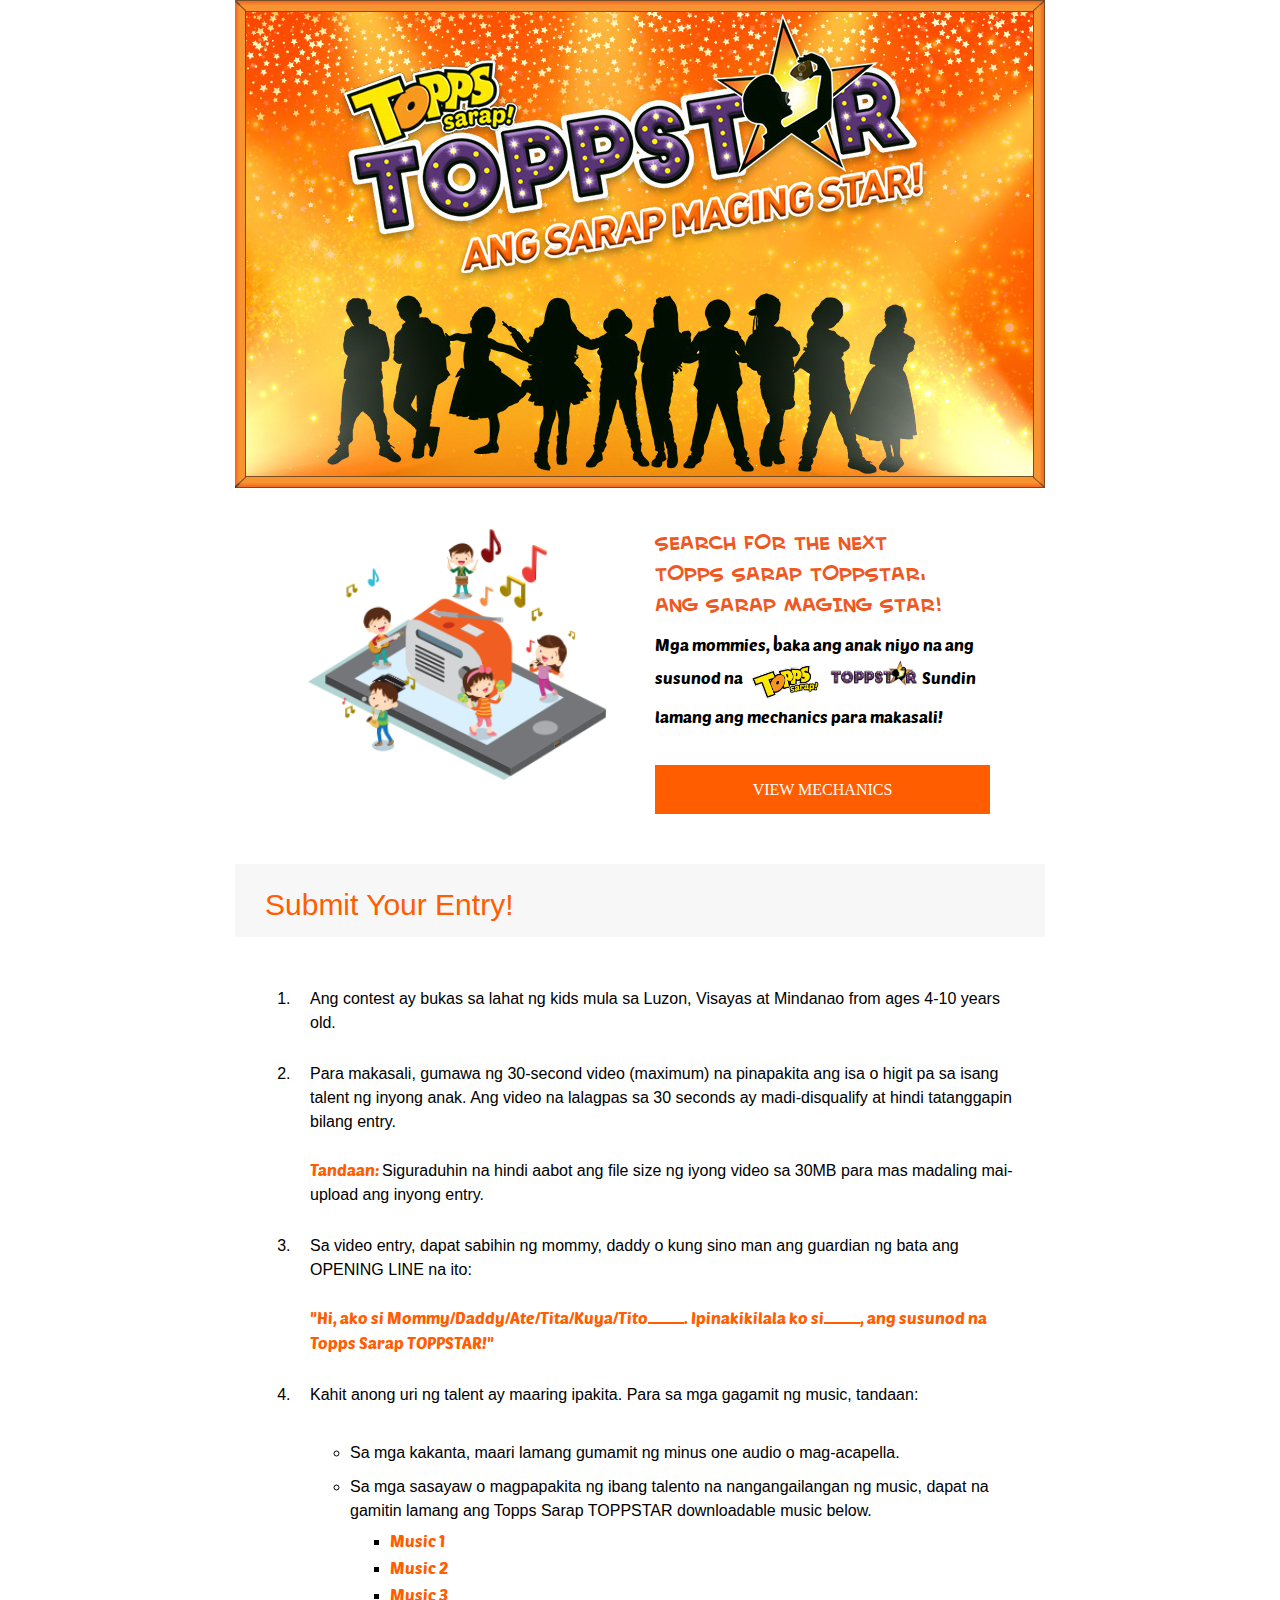
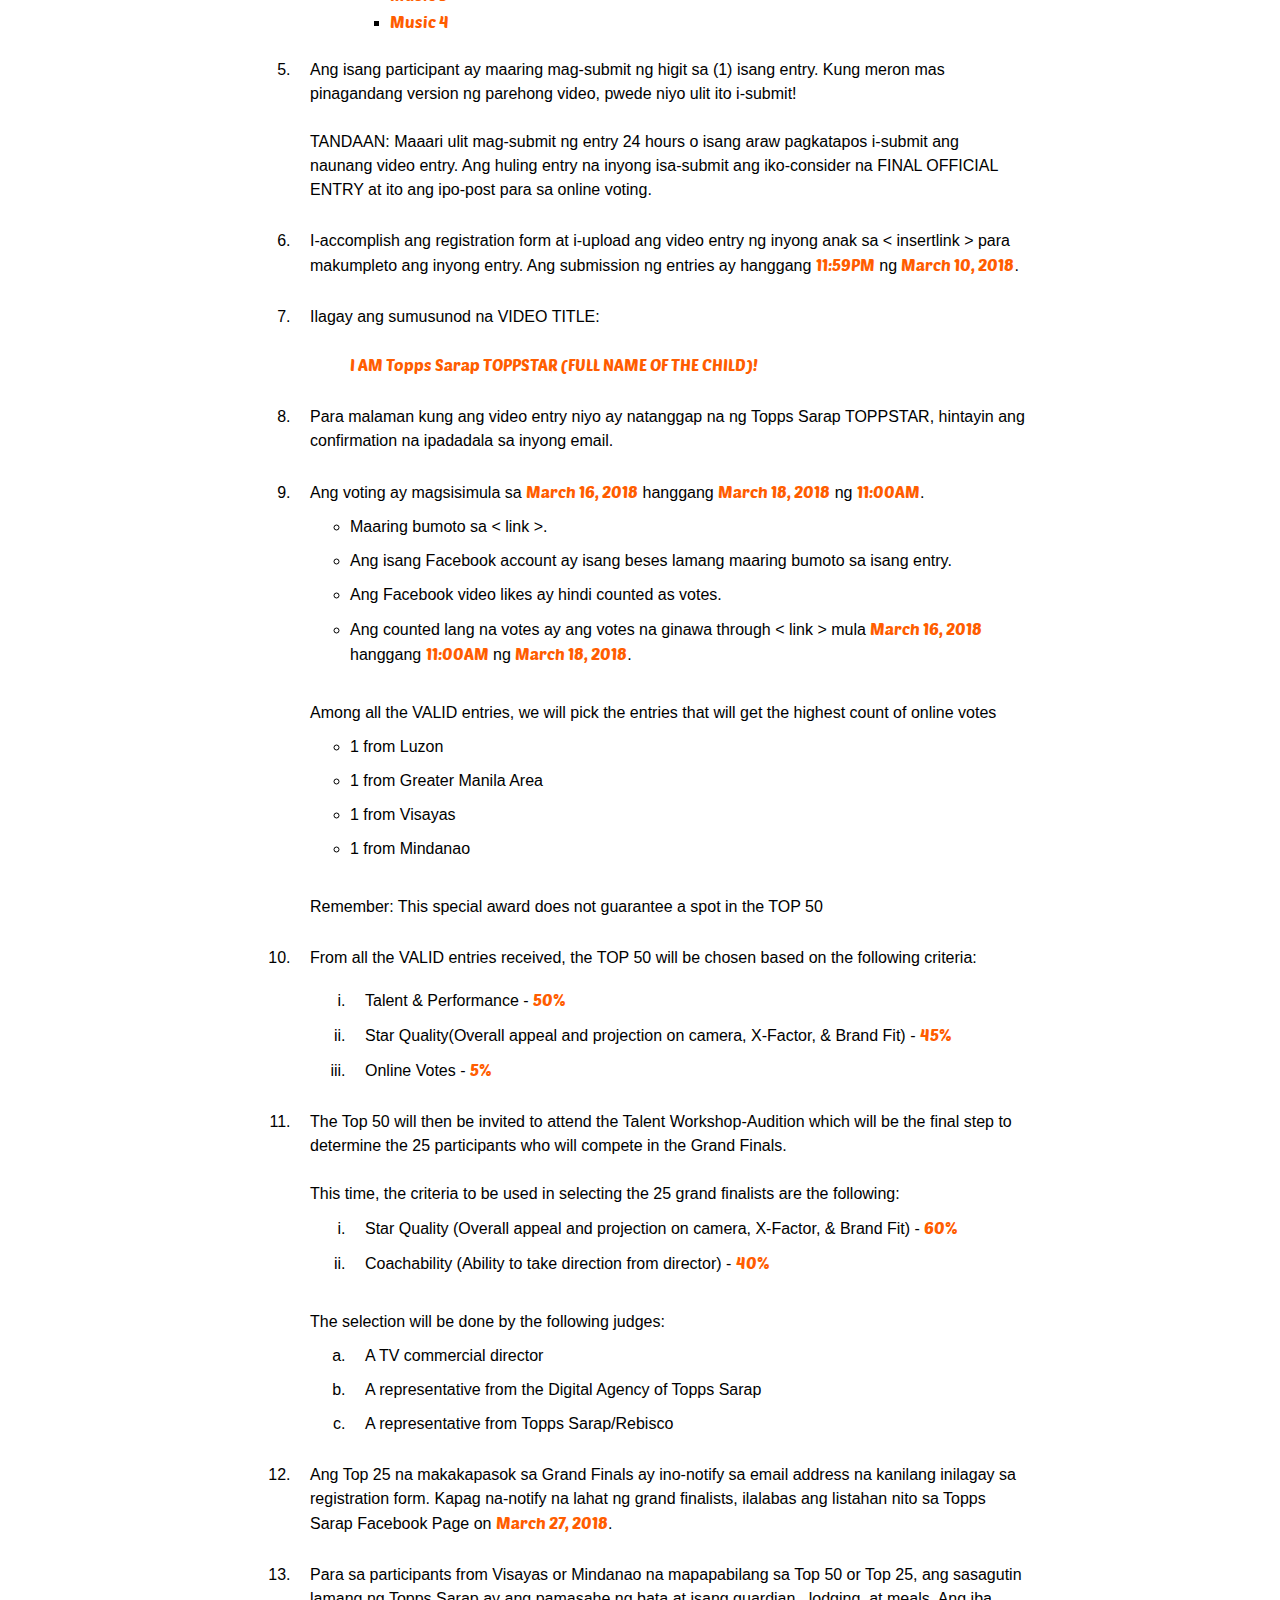
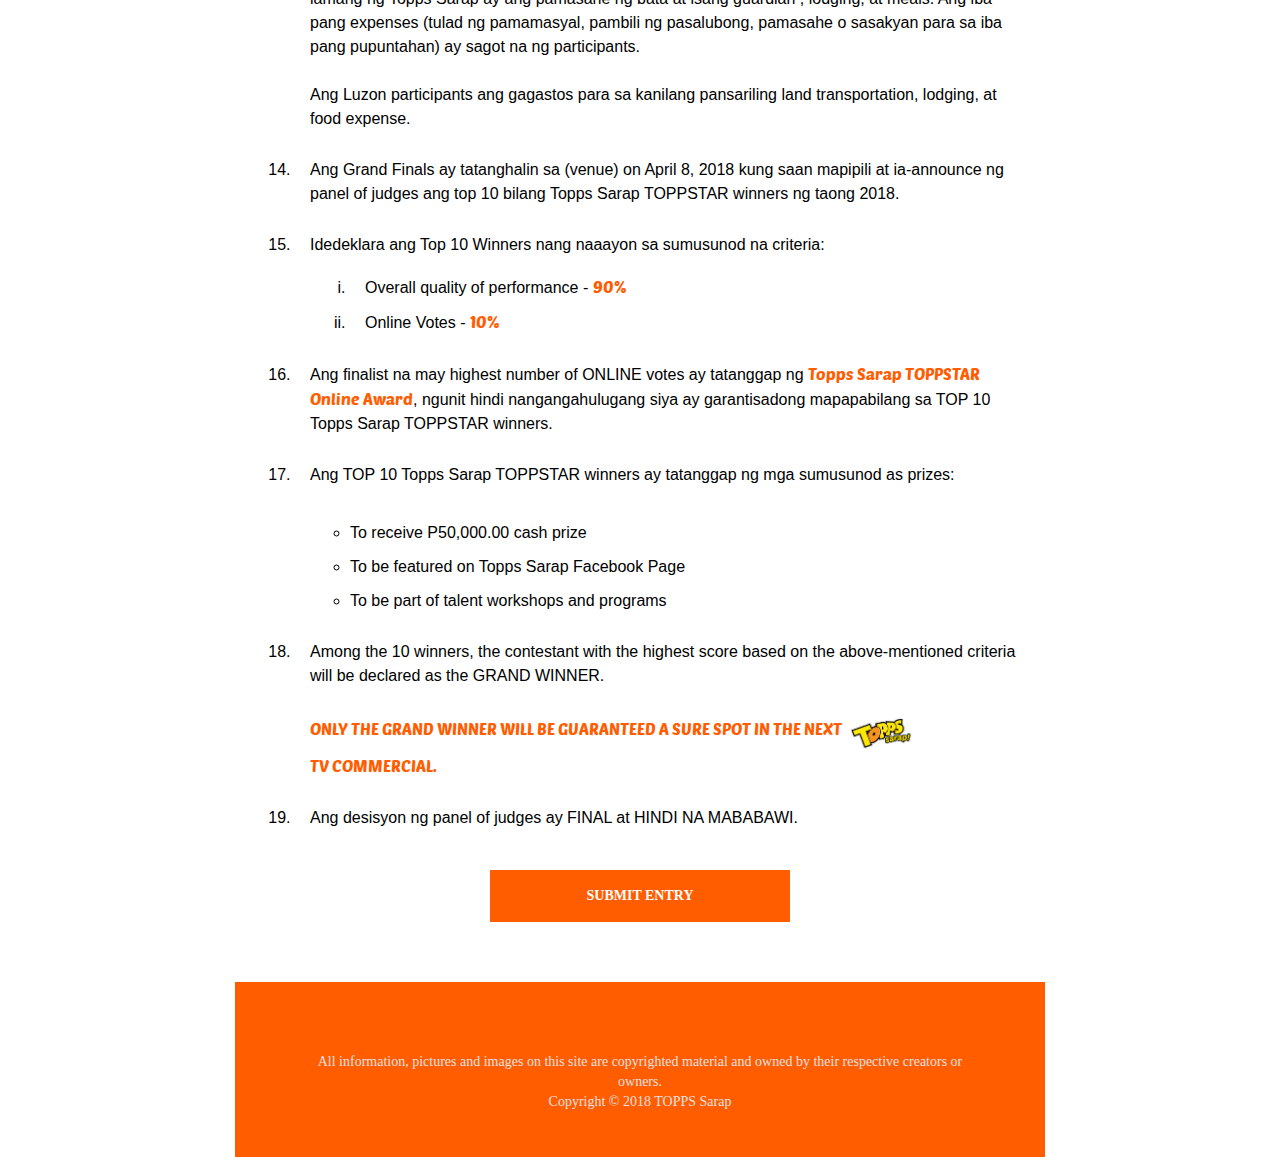
==== commit 987fe8bf: "toppstar final design" ====
--- a/index.html
+++ b/index.html
@@ -53,8 +53,8 @@
         </div>
         <div class="col-sm-6 descrp">
           <p class="head-p">SEARCH FOR THE NEXT <br/> TOPPS SARAP TOPPSTAR: <br/>ANG SARAP MAGING STAR!</p>
-          <p>Mga mommies, baka ang anak niyo na ang <br> susunod na  <img src="images/pic3.png" alt=""> <img src="images/pic4.png" alt=""> Sundin <br> lamang ang mechanics para makasali!</p>
-          <p><a href="#mechanics" class="button-mech desktop">View Mechanics</a></p>
+          <p>Mga mommies, baka ang anak niyo na ang susunod na  <img id="p3"src="images/pic33.png" alt=""> <img id="p4"src="images/pic44.png" alt=""> Sundin lamang ang mechanics para makasali!</p>
+          <p><a href="#mechanics" class="button-mech desktop">VIEW MECHANICS</a></p>
           <p><a href="#mechanics-modal" class="button-mech mobile hide" data-toggle="modal" data-target="#mechnics-modal">View Mechanics</a></p>
         </div>
       </div>
@@ -78,10 +78,10 @@
         <li>Ang contest ay bukas sa lahat ng kids mula sa Luzon, Visayas at Mindanao from ages 4-10 years old.</li><br>
 
         <li>Para makasali, gumawa ng 30-second video (maximum) na pinapakita ang isa o higit pa sa isang talent ng inyong anak. Ang video na lalagpas sa 30 seconds ay madi-disqualify at hindi tatanggapin bilang entry.<br/><br/>
-          <strong>Tandaan:</strong>Siguraduhin na hindi aabot ang file size nito sa 30MB para mas madaling mai-upload ang inyong entry.</li><br>
+          <strong>Tandaan: </strong>Siguraduhin na hindi aabot ang file size ng iyong video sa 30MB para mas madaling mai-upload ang inyong entry.</li><br>
 
         <li>Sa video entry, dapat sabihin ng mommy, daddy o kung sino man ang guardian ng bata ang OPENING LINE na ito:<br><br>
-              <strong>"Hi, ako si Mommy/Daddy/Ate/Tita/Kuya/Tito______. Ipinakikilala ko si ______, ang susunod na Topps Sarap TOPPSTAR!"</strong></li><br>
+        <strong>"Hi, ako si Mommy/Daddy/Ate/Tita/Kuya/Tito<span class="line"></span>. Ipinakikilala ko si<span class="line"></span>, ang susunod na Topps Sarap TOPPSTAR!"</strong></li><br>
 
         <li>Kahit anong uri ng talent ay maaring ipakita. Para sa mga gagamit ng music, tandaan:
           <ul>
@@ -98,10 +98,10 @@
         </li><br>
 
         <li>Ang isang participant ay maaring mag-submit ng higit sa (1) isang entry. Kung meron mas pinagandang version ng parehong video, pwede niyo ulit ito i-submit!<br></br>
-          <strong>Tandaan:</strong>Maaari ulit mag-submit ng entry 24 hours o isang araw pagkatapos i-submit ang naunang video entry.
+         TANDAAN: Maaari ulit mag-submit ng entry 24 hours o isang araw pagkatapos i-submit ang naunang video entry.
         Ang huling entry na inyong isa-submit ang iko-consider na FINAL OFFICIAL ENTRY at ito ang ipo-post para sa online voting.</li><br>
 
-        <li>I-accomplish ang registration form at i-upload ang video entry ng inyong anak sa "INSERT LINK" para makumpleto ang inyong entry.
+        <li>I-accomplish ang registration form at i-upload ang video entry ng inyong anak sa < insertlink > para makumpleto ang inyong entry.
           Ang submission ng entries ay hanggang <strong>11:59PM</strong> ng <strong>March 10, 2018</strong>.
         </li><br>
 
@@ -114,10 +114,10 @@
         <li>Ang voting ay magsisimula sa <strong>March 16, 2018</strong> hanggang <strong>March 18, 2018</strong> ng 
           <strong>11:00AM</strong>. 
           <ul>
-              <li>Maaring bumoto sa "LINK".</li>
+              <li>Maaring bumoto sa < link >.</li>
               <li>Ang isang Facebook account ay isang beses lamang maaring bumoto sa isang entry.</li>
               <li>Ang Facebook video likes ay hindi counted as votes.</li>
-              <li>Ang counted lang na votes ay ang votes na ginawa through "link" mula <strong>March 16, 2018</strong> 
+              <li>Ang counted lang na votes ay ang votes na ginawa through < link > mula <strong>March 16, 2018</strong> 
               hanggang <strong>11:00AM</strong> ng <strong>March 18, 2018</strong>.</li>
           </ul><br>
           <p>Among all the VALID entries, we will pick the entries that will get the highest count of online votes</p>
@@ -127,7 +127,7 @@
             <li>1 from Visayas</li>
             <li>1 from Mindanao</li>
           </ul><br>
-          <p><strong>Remember:</strong> This special award does not guarantee a spot in the TOP 50</p>
+          <p>Remember: This special award does not guarantee a spot in the TOP 50</p>
         </li><br>
 
         <li>From all the VALID entries received, the TOP 50 will be chosen based on the following criteria:
@@ -142,8 +142,8 @@
           25 participants who will compete in the Grand Finals.<br><br>
           <p>This time, the criteria to be used in selecting the 25 grand finalists are the following:</p>
           <ol type="i">
-            <li>Star Quality(Overall appeal and projection on camera, X-Factor, & Brand Fit) - <strong>60%</strong></li>
-            <li>Coachability(Ability to take direction from director) - <strong>40%</strong></li>
+            <li>Star Quality (Overall appeal and projection on camera, X-Factor, & Brand Fit) - <strong>60%</strong></li>
+            <li>Coachability (Ability to take direction from director) - <strong>40%</strong></li>
           </ol><br>
           <p>The selection will be done by the following judges:</p>
           <ol type="a">
@@ -154,7 +154,7 @@
         </li><br>
 
         <li>Ang Top 25 na makakapasok sa Grand Finals ay ino-notify sa email address na kanilang inilagay sa registration
-          form. Kapag na-notify na lahat ng grand finalists, ilalabas ang listahan nito sa Topps Sarap Facebook Page on <strong>March 27,2018</strong>.
+          form. Kapag na-notify na lahat ng grand finalists, ilalabas ang listahan nito sa Topps Sarap Facebook Page on <strong>March 27, 2018</strong>. 
         </li><br>
 
         <li>Para sa participants from Visayas or Mindanao na mapapabilang sa Top 50 or Top 25, ang sasagutin lamang ng Topps Sarap ay ang
@@ -163,7 +163,7 @@
           Ang Luzon participants ang gagastos para sa kanilang pansariling land transportation, lodging, at food expense.
         </li><br>
 
-        <li>Ang Grand Finals ay tatanghalin sa (venue) on <strong>April 8,2018</strong> kung saan mapipili at ia-announce ng panel of judges
+        <li>Ang Grand Finals ay tatanghalin sa (venue) on April 8, 2018 kung saan mapipili at ia-announce ng panel of judges
           ang top 10 bilang Topps Sarap TOPPSTAR winners ng taong 2018.
         </li><br>
 
@@ -186,17 +186,17 @@
           </ul>
         </li><br>
 
-        <li>Among the 10 winners, the contestants with the highest score based on the above-mentioned criteria will be
+        <li>Among the 10 winners, the contestant with the highest score based on the above-mentioned criteria will be
           declared as the GRAND WINNER.
           <br><br>
-          <strong>ONLY THE GRAND WINNER WILL BE GUARANTEED A SURE SPOT IN THE NEXT <img class ="mech_img" src="images/pic3.png" alt="">TV COMMERCIAL.</strong>
+          <strong>ONLY THE GRAND WINNER WILL BE GUARANTEED A SURE SPOT IN THE NEXT <img class ="mech_img" src="images/pic33.png" alt=""> <br>TV COMMERCIAL.</strong>
         </li><br>
 
         <li>Ang desisyon ng panel of judges ay FINAL at HINDI NA MABABAWI.</li>
 
       </ol>
       
-      <a href = "#submit-entry">SUBMIT ENTRY</a>
+      <a class="sub_ent" href = "#submit-entry"><b>SUBMIT ENTRY</b></a>
 
     </div>
 
@@ -210,204 +210,204 @@
             <div class="modal-body">
               <div id="mechanics" class="row block-3 mobile">
                 <ol>
-                <li>Ang contest ay bukas sa lahat ng kids mula sa Luzon, Visayas at Mindanao from ages 4-10 years old.</li>
-                <br>
-                
-                <li>Para makasali, gumawa ng 30-second video (maximum) na pinapakita ang isa o higit pa sa isang talent ng inyong anak. Ang video
-                  na lalagpas sa 30 seconds ay madi-disqualify at hindi tatanggapin bilang entry.
-                  <br/>
-                  <br/>
-                  <strong>Tandaan:</strong>Siguraduhin na hindi aabot ang file size nito sa 30MB para mas madaling mai-upload ang inyong entry.</li>
-                <br>
-                
-                <li>Sa video entry, dapat sabihin ng mommy, daddy o kung sino man ang guardian ng bata ang OPENING LINE na ito:
-                  <br>
-                  <br>
-                  <strong>"Hi, ako si Mommy/Daddy/Ate/Tita/Kuya/Tito______. Ipinakikilala ko si ______, ang susunod na Topps Sarap TOPPSTAR!"</strong>
-                </li>
-                <br>
-                
-                <li>Kahit anong uri ng talent ay maaring ipakita. Para sa mga gagamit ng music, tandaan:
-                  <ul>
-                    <br>
-                    <li>Sa mga kakanta, maari lamang gumamit ng minus one audio o mag-acapella.</li>
-                    <li>Sa mga sasayaw o magpapakita ng ibang talento na nangangailangan ng music, dapat na gamitin lamang ang Topps Sarap TOPPSTAR
-                      downloadable music below.
-                      <ul>
-                        <li>
-                          <strong>Music 1</strong>
-                        </li>
-                        <li>
-                          <strong>Music 2</strong>
-                        </li>
-                        <li>
-                          <strong>Music 3</strong>
-                        </li>
-                        <li>
-                          <strong>Music 4</strong>
-                        </li>
-                      </ul>
-                    </li>
-                  </ul>
-                </li>
-                <br>
-                
-                <li>Ang isang participant ay maaring mag-submit ng higit sa (1) isang entry. Kung meron mas pinagandang version ng parehong video,
-                  pwede niyo ulit ito i-submit!
-                  <br></br>
-                  <strong>Tandaan:</strong>Maaari ulit mag-submit ng entry 24 hours o isang araw pagkatapos i-submit ang naunang video entry. Ang
-                  huling entry na inyong isa-submit ang iko-consider na FINAL OFFICIAL ENTRY at ito ang ipo-post para sa online voting.</li>
-                <br>
-                
-                <li>I-accomplish ang registration form at i-upload ang video entry ng inyong anak sa "INSERT LINK" para makumpleto ang inyong
-                  entry. Ang submission ng entries ay hanggang
-                  <strong>11:59PM</strong> ng
-                  <strong>March 10, 2018</strong>.
-                </li>
-                <br>
-                
-                <li>Ilagay ang sumusunod na VIDEO TITLE:
-                  <br>
-                  <br>
-                  <ul>
-                    <strong> I AM Topps Sarap TOPPSTAR (FULL NAME OF THE CHILD)!</strong>
-                  </ul>
-                </li>
-                <br>
-                
-                <li>Para malaman kung ang video entry niyo ay natanggap na ng Topps Sarap TOPPSTAR, hintayin ang confirmation na ipadadala sa
-                  inyong email.</li>
-                <br>
-                
-                <li>Ang voting ay magsisimula sa
-                  <strong>March 16, 2018</strong> hanggang
-                  <strong>March 18, 2018</strong> ng
-                  <strong>11:00AM</strong>.
-                  <ul>
-                    <li>Maaring bumoto sa "LINK".</li>
-                    <li>Ang isang Facebook account ay isang beses lamang maaring bumoto sa isang entry.</li>
-                    <li>Ang Facebook video likes ay hindi counted as votes.</li>
-                    <li>Ang counted lang na votes ay ang votes na ginawa through "link" mula
-                      <strong>March 16, 2018</strong>
-                      hanggang
-                      <strong>11:00AM</strong> ng
-                      <strong>March 18, 2018</strong>.</li>
-                  </ul>
-                  <br>
-                  <p>Among all the VALID entries, we will pick the entries that will get the highest count of online votes</p>
-                  <ul>
-                    <li>1 from Luzon</li>
-                    <li>1 from Greater Manila Area</li>
-                    <li>1 from Visayas</li>
-                    <li>1 from Mindanao</li>
-                  </ul>
-                  <br>
-                  <p>
-                    <strong>Remember:</strong> This special award does not guarantee a spot in the TOP 50</p>
-                </li>
-                <br>
-                
-                <li>From all the VALID entries received, the TOP 50 will be chosen based on the following criteria:
-                  <ol type="i">
-                    <br>
-                    <li>Talent & Performance -
-                      <strong>50%</strong>
-                    </li>
-                    <li>Star Quality(Overall appeal and projection on camera, X-Factor, & Brand Fit) -
-                      <strong>45%</strong>
-                    </li>
-                    <li>Online Votes -
-                      <strong>5%</strong>
-                    </li>
-                  </ol>
-                </li>
-                <br>
-                
-                <li>The Top 50 will then be invited to attend the Talent Workshop-Audition which will be the final step to determine the 25 participants
-                  who will compete in the Grand Finals.
-                  <br>
-                  <br>
-                  <p>This time, the criteria to be used in selecting the 25 grand finalists are the following:</p>
-                  <ol type="i">
-                    <li>Star Quality(Overall appeal and projection on camera, X-Factor, & Brand Fit) -
-                      <strong>60%</strong>
-                    </li>
-                    <li>Coachability(Ability to take direction from director) -
-                      <strong>40%</strong>
-                    </li>
-                  </ol>
-                  <br>
-                  <p>The selection will be done by the following judges:</p>
-                  <ol type="a">
-                    <li>A TV commercial director</li>
-                    <li>A representative from the Digital Agency of Topps Sarap</li>
-                    <li>A representative from Topps Sarap/Rebisco</li>
-                  </ol>
-                </li>
-                <br>
-                
-                <li>Ang Top 25 na makakapasok sa Grand Finals ay ino-notify sa email address na kanilang inilagay sa registration form. Kapag
-                  na-notify na lahat ng grand finalists, ilalabas ang listahan nito sa Topps Sarap Facebook Page on
-                  <strong>March 27,2018</strong>.
-                </li>
-                <br>
-                
-                <li>Para sa participants from Visayas or Mindanao na mapapabilang sa Top 50 or Top 25, ang sasagutin lamang ng Topps Sarap ay
-                  ang pamasahe ng bata at isang guardian , lodging, at meals. Ang iba pang expenses (tulad ng pamamasyal, pambili ng pasalubong,
-                  pamasahe o sasakyan para sa iba pang pupuntahan) ay sagot na ng participants.
-                  <br>
-                  <br> Ang Luzon participants ang gagastos para sa kanilang pansariling land transportation, lodging, at food expense.
-                </li>
-                <br>
-                
-                <li>Ang Grand Finals ay tatanghalin sa (venue) on
-                  <strong>April 8,2018</strong> kung saan mapipili at ia-announce ng panel of judges ang top 10 bilang Topps Sarap TOPPSTAR winners
-                  ng taong 2018.
-                </li>
-                <br>
-                
-                <li>Idedeklara ang Top 10 Winners nang naaayon sa sumusunod na criteria:
-                  <ol type="i">
-                    <br>
-                    <li>Overall quality of performance -
-                      <strong>90%</strong>
-                    </li>
-                    <li>Online Votes -
-                      <strong>10%</strong>
-                    </li>
-                  </ol>
-                </li>
-                <br>
-                
-                <li>Ang finalist na may highest number of ONLINE votes ay tatanggap ng
-                  <strong>Topps Sarap TOPPSTAR Online Award</strong>, ngunit hindi nangangahulugang siya ay garantisadong mapapabilang sa TOP 10
-                  Topps Sarap TOPPSTAR winners.
-                </li>
-                <br>
-                
-                <li>Ang TOP 10 Topps Sarap TOPPSTAR winners ay tatanggap ng mga sumusunod as prizes:
-                  <ul>
-                    <br>
-                    <li>To receive P50,000.00 cash prize</li>
-                    <li>To be featured on Topps Sarap Facebook Page</li>
-                    <li>To be part of talent workshops and programs</li>
-                  </ul>
-                </li>
-                <br>
-                
-                <li>Among the 10 winners, the contestants with the highest score based on the above-mentioned criteria will be declared as the
-                  GRAND WINNER.
-                  <br>
-                  <br>
-                  <strong>ONLY THE GRAND WINNER WILL BE GUARANTEED A SURE SPOT IN THE NEXT
-                    <img src="images/pic3.png" alt="">TV COMMERCIAL.</strong>
-                </li>
-                <br>
-                
-                <li>Ang desisyon ng panel of judges ay FINAL at HINDI NA MABABAWI.</li>
-
-
-
+                  <li>Ang contest ay bukas sa lahat ng kids mula sa Luzon, Visayas at Mindanao from ages 4-10 years old.</li>
+                  <br>
+                
+                  <li>Para makasali, gumawa ng 30-second video (maximum) na pinapakita ang isa o higit pa sa isang talent ng inyong anak. Ang
+                    video na lalagpas sa 30 seconds ay madi-disqualify at hindi tatanggapin bilang entry.
+                    <br/>
+                    <br/>
+                    <strong>Tandaan: </strong>Siguraduhin na hindi aabot ang file size ng iyong video sa 30MB para mas madaling mai-upload ang inyong
+                    entry.</li>
+                  <br>
+                
+                  <li>Sa video entry, dapat sabihin ng mommy, daddy o kung sino man ang guardian ng bata ang OPENING LINE na ito:
+                    <br>
+                    <br>
+                    <strong id="line_3">"Hi, ako si Mommy/Daddy/Ate/Tita/Kuya/Tito<span class="line"></span>. Ipinakikilala ko si<span class="line"></span>, ang susunod na Topps Sarap TOPPSTAR!"</strong>
+                  </li>
+                  <br>
+                
+                  <li>Kahit anong uri ng talent ay maaring ipakita. Para sa mga gagamit ng music, tandaan:
+                    <ul>
+                      <br>
+                      <li>Sa mga kakanta, maari lamang gumamit ng minus one audio o mag-acapella.</li>
+                      <li>Sa mga sasayaw o magpapakita ng ibang talento na nangangailangan ng music, dapat na gamitin lamang ang Topps Sarap
+                        TOPPSTAR downloadable music below.
+                        <ul>
+                          <li>
+                            <strong>Music 1</strong>
+                          </li>
+                          <li>
+                            <strong>Music 2</strong>
+                          </li>
+                          <li>
+                            <strong>Music 3</strong>
+                          </li>
+                          <li>
+                            <strong>Music 4</strong>
+                          </li>
+                        </ul>
+                      </li>
+                    </ul>
+                  </li>
+                  <br>
+                
+                  <li>Ang isang participant ay maaring mag-submit ng higit sa (1) isang entry. Kung meron mas pinagandang version ng parehong
+                    video, pwede niyo ulit ito i-submit!
+                    <br></br>
+                    TANDAAN: Maaari ulit mag-submit ng entry 24 hours o isang araw pagkatapos i-submit ang naunang video entry. Ang huling entry
+                    na inyong isa-submit ang iko-consider na FINAL OFFICIAL ENTRY at ito ang ipo-post para sa online voting.</li>
+                  <br>
+                
+                  <li>I-accomplish ang registration form at i-upload ang video entry ng inyong anak sa
+                    < insertlink> para makumpleto ang inyong entry. Ang submission ng entries ay hanggang
+                      <strong>11:59PM</strong> ng
+                      <strong>March 10, 2018</strong>.
+                  </li>
+                  <br>
+                
+                  <li>Ilagay ang sumusunod na VIDEO TITLE:
+                    <br>
+                    <br>
+                    <ul>
+                      <strong> I AM Topps Sarap TOPPSTAR (FULL NAME OF THE CHILD)!</strong>
+                    </ul>
+                  </li>
+                  <br>
+                
+                  <li>Para malaman kung ang video entry niyo ay natanggap na ng Topps Sarap TOPPSTAR, hintayin ang confirmation na ipadadala
+                    sa inyong email.</li>
+                  <br>
+                
+                  <li>Ang voting ay magsisimula sa
+                    <strong>March 16, 2018</strong> hanggang
+                    <strong>March 18, 2018</strong> ng
+                    <strong>11:00AM</strong>.
+                    <ul>
+                      <li>Maaring bumoto sa
+                        < link>.</li>
+                      <li>Ang isang Facebook account ay isang beses lamang maaring bumoto sa isang entry.</li>
+                      <li>Ang Facebook video likes ay hindi counted as votes.</li>
+                      <li>Ang counted lang na votes ay ang votes na ginawa through
+                        < link> mula
+                          <strong>March 16, 2018</strong>
+                          hanggang
+                          <strong>11:00AM</strong> ng
+                          <strong>March 18, 2018</strong>.</li>
+                    </ul>
+                    <br>
+                    <p>Among all the VALID entries, we will pick the entries that will get the highest count of online votes</p>
+                    <ul>
+                      <li>1 from Luzon</li>
+                      <li>1 from Greater Manila Area</li>
+                      <li>1 from Visayas</li>
+                      <li>1 from Mindanao</li>
+                    </ul>
+                    <br>
+                    <p>Remember: This special award does not guarantee a spot in the TOP 50</p>
+                  </li>
+                  <br>
+                
+                  <li>From all the VALID entries received, the TOP 50 will be chosen based on the following criteria:
+                    <ol type="i">
+                      <br>
+                      <li>Talent & Performance -
+                        <strong>50%</strong>
+                      </li>
+                      <li>Star Quality(Overall appeal and projection on camera, X-Factor, & Brand Fit) -
+                        <strong>45%</strong>
+                      </li>
+                      <li>Online Votes -
+                        <strong>5%</strong>
+                      </li>
+                    </ol>
+                  </li>
+                  <br>
+                
+                  <li>The Top 50 will then be invited to attend the Talent Workshop-Audition which will be the final step to determine the 25
+                    participants who will compete in the Grand Finals.
+                    <br>
+                    <br>
+                    <p>This time, the criteria to be used in selecting the 25 grand finalists are the following:</p>
+                    <ol type="i">
+                      <li>Star Quality (Overall appeal and projection on camera, X-Factor, & Brand Fit) -
+                        <strong>60%</strong>
+                      </li>
+                      <li>Coachability (Ability to take direction from director) -
+                        <strong>40%</strong>
+                      </li>
+                    </ol>
+                    <br>
+                    <p>The selection will be done by the following judges:</p>
+                    <ol type="a">
+                      <li>A TV commercial director</li>
+                      <li>A representative from the Digital Agency of Topps Sarap</li>
+                      <li>A representative from Topps Sarap/Rebisco</li>
+                    </ol>
+                  </li>
+                  <br>
+                
+                  <li>Ang Top 25 na makakapasok sa Grand Finals ay ino-notify sa email address na kanilang inilagay sa registration form. Kapag
+                    na-notify na lahat ng grand finalists, ilalabas ang listahan nito sa Topps Sarap Facebook Page on
+                    <strong>March 27, 2018</strong>.
+                  </li>
+                  <br>
+                
+                  <li>Para sa participants from Visayas or Mindanao na mapapabilang sa Top 50 or Top 25, ang sasagutin lamang ng Topps Sarap
+                    ay ang pamasahe ng bata at isang guardian , lodging, at meals. Ang iba pang expenses (tulad ng pamamasyal, pambili ng
+                    pasalubong, pamasahe o sasakyan para sa iba pang pupuntahan) ay sagot na ng participants.
+                    <br>
+                    <br> Ang Luzon participants ang gagastos para sa kanilang pansariling land transportation, lodging, at food expense.
+                  </li>
+                  <br>
+                
+                  <li>Ang Grand Finals ay tatanghalin sa (venue) on April 8, 2018 kung saan mapipili at ia-announce ng panel of judges ang top
+                    10 bilang Topps Sarap TOPPSTAR winners ng taong 2018.
+                  </li>
+                  <br>
+                
+                  <li>Idedeklara ang Top 10 Winners nang naaayon sa sumusunod na criteria:
+                    <ol type="i">
+                      <br>
+                      <li>Overall quality of performance -
+                        <strong>90%</strong>
+                      </li>
+                      <li>Online Votes -
+                        <strong>10%</strong>
+                      </li>
+                    </ol>
+                  </li>
+                  <br>
+                
+                  <li>Ang finalist na may highest number of ONLINE votes ay tatanggap ng
+                    <strong>Topps Sarap TOPPSTAR Online Award</strong>, ngunit hindi nangangahulugang siya ay garantisadong mapapabilang sa TOP 10
+                    Topps Sarap TOPPSTAR winners.
+                  </li>
+                  <br>
+                
+                  <li>Ang TOP 10 Topps Sarap TOPPSTAR winners ay tatanggap ng mga sumusunod as prizes:
+                    <ul>
+                      <br>
+                      <li>To receive P50,000.00 cash prize</li>
+                      <li>To be featured on Topps Sarap Facebook Page</li>
+                      <li>To be part of talent workshops and programs</li>
+                    </ul>
+                  </li>
+                  <br>
+                
+                  <li>Among the 10 winners, the contestant with the highest score based on the above-mentioned criteria will be declared as the
+                    GRAND WINNER.
+                    <br>
+                    <br>
+                    <strong>ONLY THE GRAND WINNER WILL BE GUARANTEED A SURE SPOT IN THE NEXT
+                      <img class="mech_img" src="images/pic33.png" alt="">
+                      <br>TV COMMERCIAL.</strong>
+                  </li>
+                  <br>
+                
+                  <li>Ang desisyon ng panel of judges ay FINAL at HINDI NA MABABAWI.</li>
+                
                 </ol>
               </div> <!-- mechanics -->
             </div>
--- a/css/input.css
+++ b/css/input.css
@@ -140,19 +140,23 @@
 .block-1 .descrp .head-p {
   color: #ee5822;
   font-size: 24px;
-  font-style: bold;
 }
 .block-1 .descrp p {
   font-size: 16px;
   font-style: bold;
   color: black;
 }
-.block-1 .descrp img {
-  width: 60px;
+.block-1 .descrp #p3 {
+  width: 80px;
+  padding: 5px;
+}
+.block-1 .descrp #p4 {
+  width: 90px;
+  margin-top: -5%;
 }
 
 .Submit_Entry .sub_entry_head {
-  color: #f2614d;
+  color: #ff5d00;
   font-size: 30px;
 }
 
@@ -200,18 +204,37 @@
   margin: 15px 0;
 }
 .block-3 ol > li .mech_img {
-  width: 90px;
+  width: 73px;
   padding: 5px;
 }
-.block-3 li {
+.block-3 ol {
+  line-height: 0.5;
+}
+.block-3 ol li {
   font-size: 16px;
-  color: #4a4a4a;
+  color: black;
   font-family: 'arial';
   margin: 10px 0;
+  line-height: 1.5em;
+}
+.block-3 ol li .line {
+  display: inline-block;
+  border-bottom: 2px #ff5d00 solid;
+  width: 5%;
+}
+.block-3 ol li ul li {
+  line-height: 1.5;
+}
+.block-3 ol li ul li ul li {
+  line-height: 1;
+}
+.block-3 ol li ul li ol li {
+  line-height: 1;
 }
 .block-3 strong {
   font-family: 'poetsen';
   color: #ff5d00;
+  font-weight: normal;
 }
 .block-3 a {
   display: block;
@@ -231,6 +254,9 @@
   background-color: #ff5d00;
   color: #FFF;
 }
+.block-3 .sub_ent {
+  font-family: 'lato';
+}
 
 .descrp p {
   color: #4a4a4a;
@@ -253,7 +279,7 @@
   text-align: center;
   padding: 10px;
   border: 1px solid #ff5d00;
-  font-family: 'poetsen';
+  font-family: 'lato';
   color: #fff;
   border-radius: 0px;
   width: 100%;
@@ -270,9 +296,9 @@
   background-color: #ff5d00;
 }
 footer p {
-  color: #fff;
-  font-family: 'poetsen';
-  font-size: 12px;
+  color: #e7e0e0;
+  font-family: 'lato';
+  font-size: 14px;
   margin: 0 auto;
   max-width: 703px;
   padding: 20px;
@@ -367,6 +393,10 @@
   .block-3.desktop {
     display: none !important;
   }
+
+  #line_3 {
+    font-size: 14px;
+  }
 }
 
 /*# sourceMappingURL=input.css.map */
